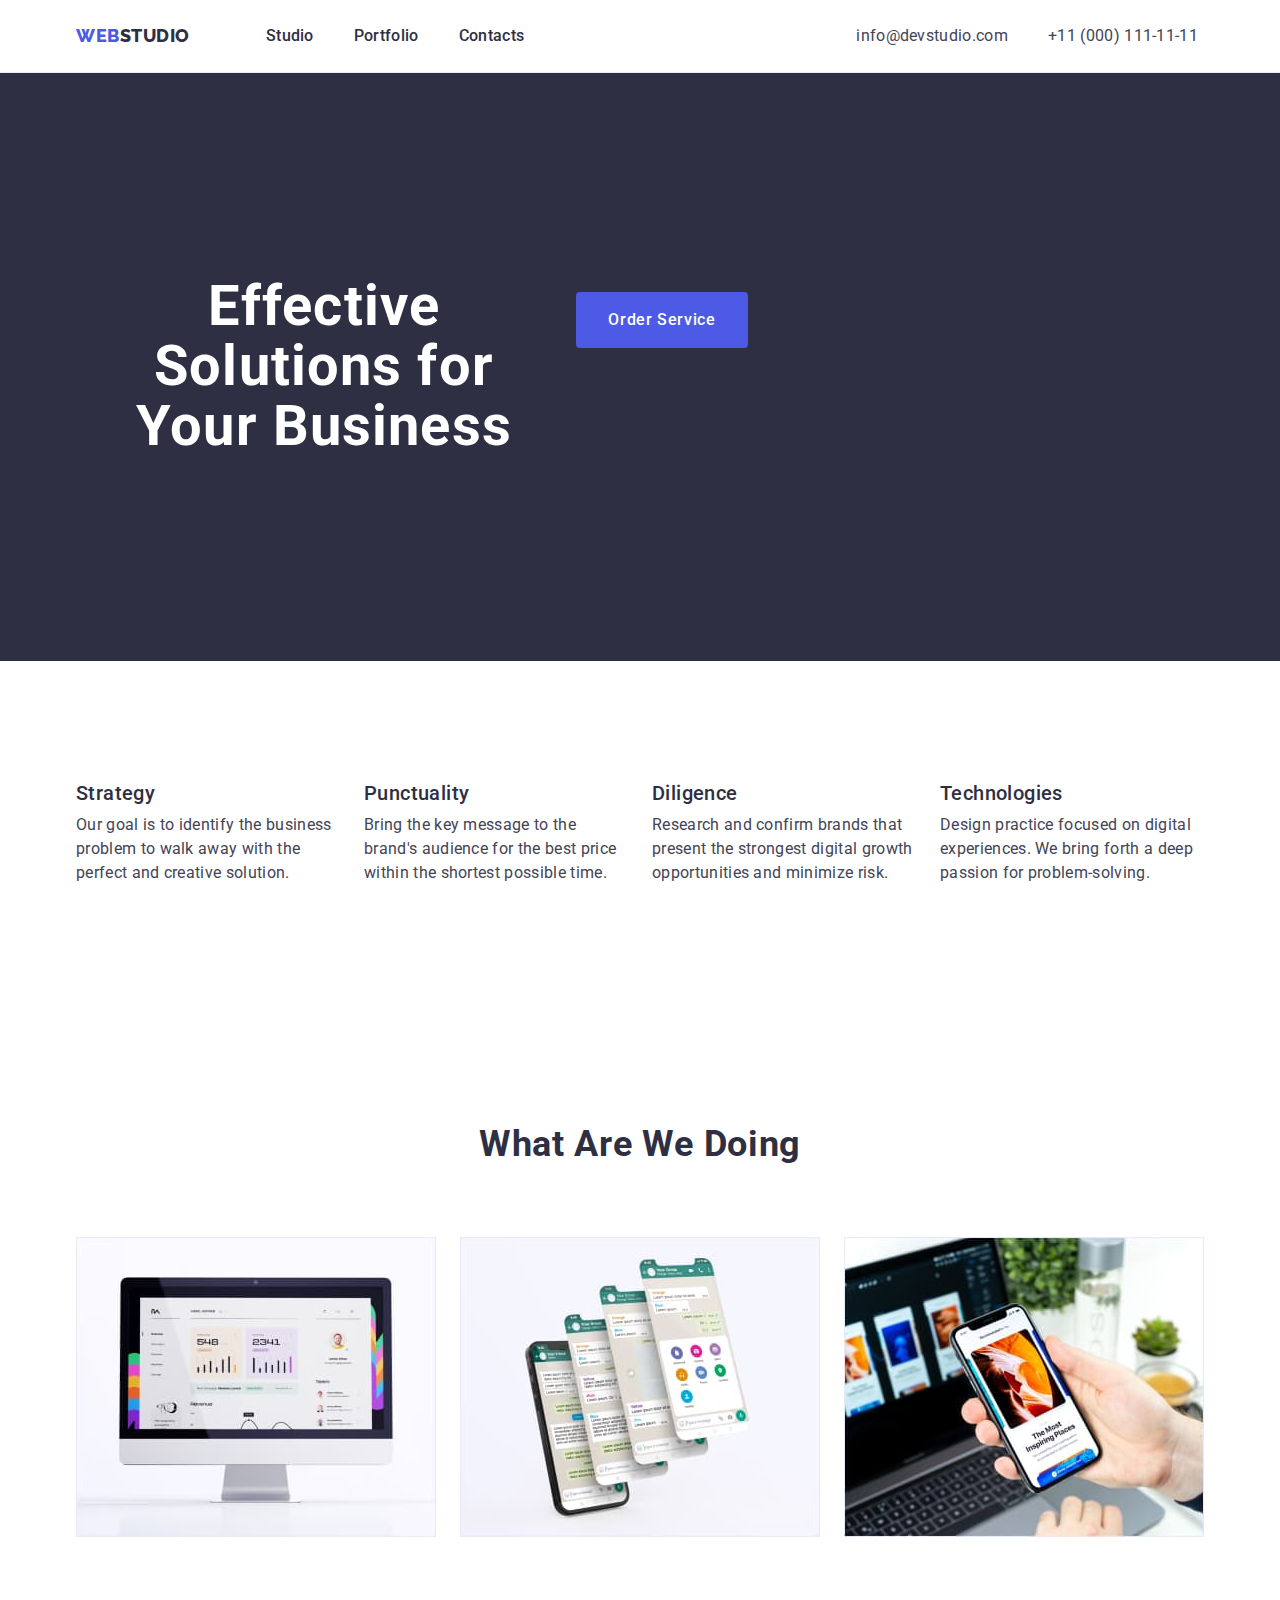
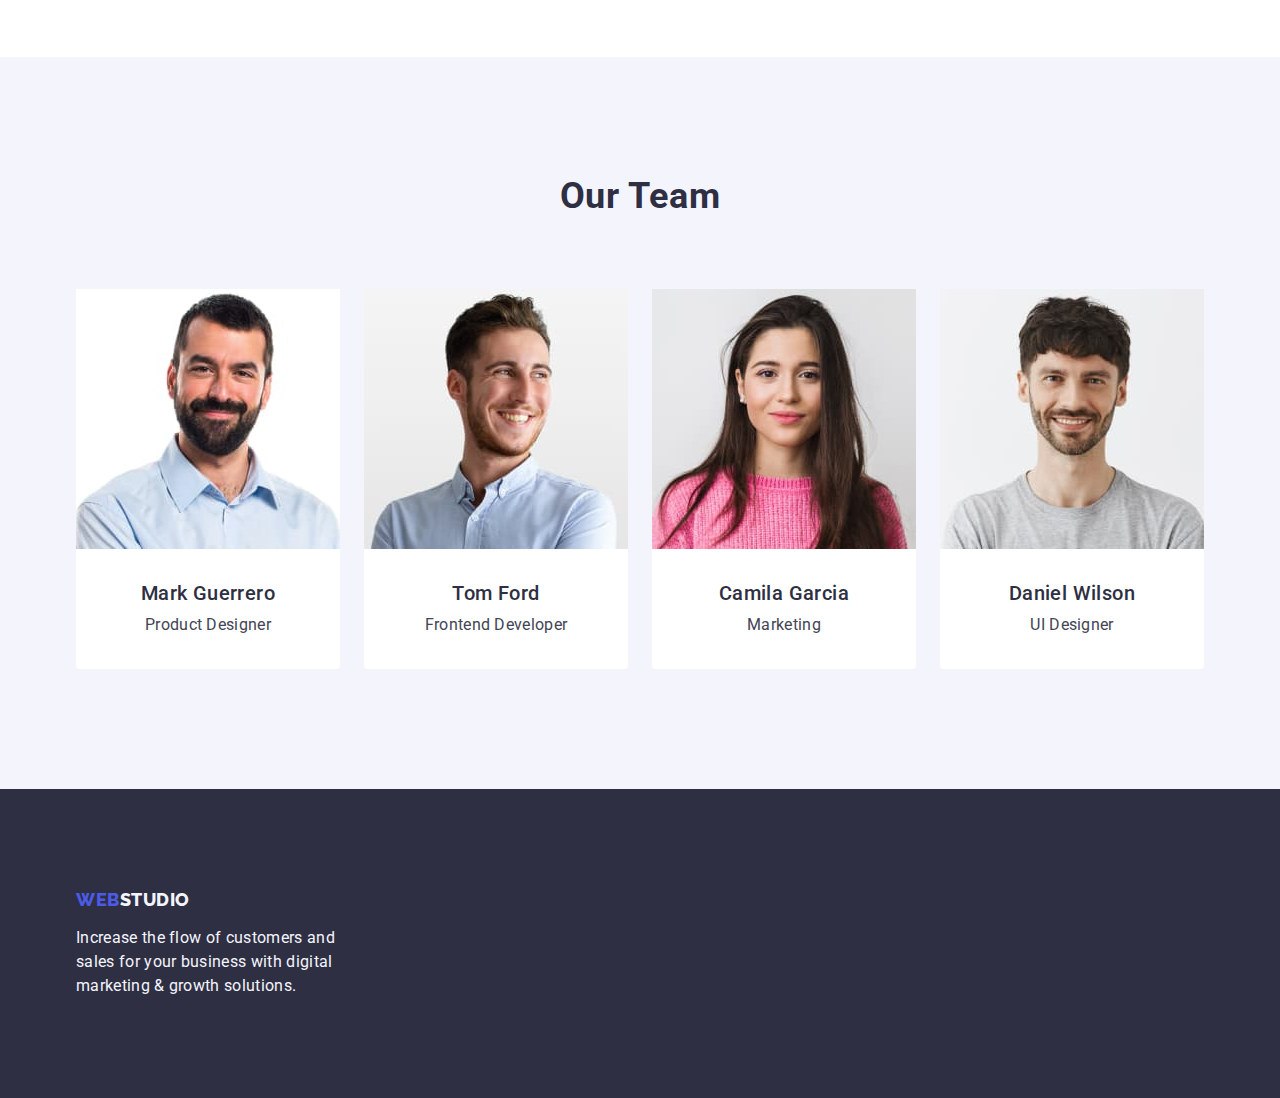
==== index.html @ 830afe99 "new repo" ====
<!DOCTYPE html>
<html lang="en">
<head>
    <meta charset="UTF-8">
    <meta name="viewport" content="width=device-width, initial-scale=1.0">
    <title>Document</title>
    <link rel="stylesheet" href="https://cdnjs.cloudflare.com/ajax/libs/modern-normalize/1.0.0/modern-normalize.min.css">
    <link rel="preconnect" href="https://fonts.googleapis.com">
    <link rel="preconnect" href="https://fonts.gstatic.com" crossorigin>
    <link href="https://fonts.googleapis.com/css2?family=Raleway:wght@800&family=Roboto:wght@400;500;700;900&display=swap"
        rel="stylesheet">
    <link rel="stylesheet" href="./css/styles.css"/>
</head>
<body class="body">
    <header class="header-one">
        <div class="head-container container">
            <nav class="nav">
                <a class="logo" href="./index.html">Web<span class="link">Studio</span></a>
                <ul class="address-list">
                    <li><a class="navigation link" href="./index.html">Studio</a></li>
                    <li><a class="navigation link" href="./portfolio.html">Portfolio</a></li>
                    <li><a class="navigation link" href="">Contacts</a></li>
                </ul>
            </nav>
            <address class="address">
                <ul class="address-list">
                    <li><a class="address-link link" href="mailto:info@devstudio.com">info@devstudio.com</a></li>
                    <li><a class="address-link link" href="tel:+110001111111">+11 (000) 111-11-11</a></li>
                </ul>
            </address>
        </div>
    </header>
    <main>
        <section class="section title-section">
            <div class="container container-title">
                <h1 class="title">Effective Solutions for Your Business</h1>
                <button type="button" class="btn">Order Service</button>
            </div>
        </section>
        <section class="section">
            <div class="container">
                <h2 class="sec-header visually-hidden">Our Values</h2>
                <ul class="list">
                    <li class="values-list">
                        <h3 class="header-third">Strategy</h3>
                        <p class="desc-header-third">Our goal is to identify the business problem to walk away with the perfect and creative solution.</p>
                    </li>
                    <li class="values-list">
                        <h3 class="header-third">Punctuality</h3>
                        <p class="desc-header-third">Bring the key message to the brand's audience for the best price within the shortest possible time.</p>
                    </li>
                    <li class="values-list">
                        <h3 class="header-third">Diligence</h3>
                        <p class="desc-header-third">Research and confirm brands that present the strongest digital growth opportunities and minimize risk.</p>
                    </li>
                    <li class="values-list">
                        <h3 class="header-third">Technologies</h3>
                        <p class="desc-header-third">Design practice focused on digital experiences. We bring forth a deep passion for problem-solving.</p>
                    </li>
                </ul>
            </div>
        </section>
        <section class="section">
            <div class="container">
                <h2 class="sec-header">What Are We Doing</h2>
                <ul class="list">
                    <li class="img-elem"><img class="img" src="./images/img1.jpg" width="360" height="300" alt="Computer"/></li>
                    <li class="img-elem"><img class="img" src="./images/img2.jpg" width="360" height="300" alt="Messages"/></li>
                    <li class="img-elem"><img class="img" src="./images/img3.jpg" width="360" height="300" alt="Phone"/></li>
                </ul>
            </div>
        </section>
        <section class="team-section section">
            <div class="container">
                <h2 class="sec-header">Our Team</h2>
                <ul class="list">
                    <li class="team-list"><img class="img" src="./images/markGuerrero.jpg" width="264" height="260" alt="Man in a blue shirt with medium stubble" />
                    <div class="team-container">
                        <h3 class="header-third">Mark Guerrero</h3>
                        <p class="desc-header-third">Product Designer</p>
                    </div></li>
                    <li class="team-list"><img class="img" src="./images/tomFord.jpg" width="264" height="260" alt="Man in a lightblue shirt with short stubble"/>
                    <div class="team-container">
                        <h3 class="header-third">Tom Ford</h3>
                        <p class="desc-header-third">Frontend Developer</p>
                    </div></li>
                    <li class="team-list"><img class="img" src="./images/camilaGarcia.jpg" width="264" height="260" alt="Women in a pink sweater with long brown hair"/>
                    <div class="team-container">
                        <h3 class="header-third">Camila Garcia</h3>
                        <p class="desc-header-third">Marketing</p>
                    </div></li>
                    <li class="team-list"><img class="img" src="./images/danielWilson.jpg" width="264" height="260" alt="Man in a grey T-shirt with medium length brown hair"/>
                    <div class="team-container">
                        <h3 class="header-third">Daniel Wilson</h3>
                        <p class="desc-header-third">UI Designer</p>
                    </div></li>
                </ul>
            </div>
        </section>
    </main>
    <footer class="foo-section">
        <div class="container">
            <a class="logo foo-block" href="./index.html">Web<span class="link-foo">Studio</span></a>
            <p class="paragraph-foo">Increase the flow of customers and sales for your business with digital marketing & growth solutions.</p>
        </div>
    </footer>
</body>
</html>
---- css/styles.css ----
:root {
    --iris: #4D5AE5;
    --ocean: #404BBF;
    --navy-blue: #2E2F42;
    --green: #31D0AA;
    --slate: #434455;
    --light-slate: #8E8F99;
    --cornflower: #E7E9FC;
    --cloud: #F4F4FD;
    --navy-blue-modal: #2E2F42;
    --grey: #2E2F42;
    --white: #FFFFFF;
    --dairy: #FCFCFC;
}

* {
    margin: 0;
    padding: 0;
}

.body {
    font-family: "Roboto", sans-serif;
    font-weight: 400;
    font-size: 16px;
    line-height: 24px;
    letter-spacing: 0.02em;
    color:#434455;
    background-color: #FFFFFF;
}

.container {
    width:1158px;
    padding-inline: 15px;
    margin-inline: auto;
}

.head-container {
    display: flex;
    gap:332px;
}

.container-title{
    display: block;
    justify-content: center;
    flex-wrap: wrap;
}

.section {
    padding-block: 120px;
}

.navigation {
    text-decoration: none;
    font-weight: 500;
    letter-spacing: 0.02em;
    color: #434455;
    font-size: 16px;
    line-height: 1.5;
}

.filter-button {
    font-family: inherit;
    cursor: pointer;
    color: var(--iris);
    background-color: var(--cloud);
    font-weight: 500;
    font-size: 16px;
    line-height: 1.5;
    letter-spacing: 0.04em;
    padding: 12px 24px;
    border: 1px solid #e7e9fc;
    border-radius: 4px;
}

.filter-button:hover,
.filter-button:focus {
    background-color: var(--ocean);
    color: var(--white);
    border: 1px solid transparent;
}

.link {
    color: #2E2F42;
    text-decoration: none;
    padding: 24px 0;
    display:inline-block;
}

.address-link {
    color: #434455;
    text-decoration: none;
    letter-spacing: 0.32px;
    line-height: 1.5;
}

.address-link:hover,
.address-link:focus {
    color: var(--ocean);
}

.foo-section {
    background-color: var(--navy-blue);
    color: var(--cloud);
    padding: 100px 0;
}

.logo {
    text-decoration: none;
    color: #4D5AE5;
    font-family: "Raleway", sans-serif;
    text-transform: uppercase;
    font-size: 18px;
    font-weight: 800;
    line-height: 1.17;
    letter-spacing: 0.03em;
    margin-right: 76px;
    display:inline-block;
}

.link:hover,
.link:focus {
    color:#404BBF;
}

.link-foo {
    color: var(--cloud);
}

.address-list {
    list-style: none;
    display:flex;
    gap: 40px;
    justify-content:flex-end;
}

.list {
    list-style:none;
    display:flex;
    gap: 24px;
}

.title {
    font-weight: bold;
    font-size: 56px;
    letter-spacing: 0.02em;
    line-height: 1.07;
    color: white;
    text-align: center;
    max-width: 496px;
    display: inline-flex;
    padding: 16px 32px;
    align-items: flex-start;
    gap: 10px;
    justify-content: center;
}

.title-section {
    background-color: var(--navy-blue);
    padding: 188px 0;
    justify-content: center;
}

.header-third {
    font-weight: 500;
    font-size: 20px;
    line-height: 120%;
    letter-spacing: 0.4px;
    color:#2E2F42;
    margin-bottom: 8px;
}

.desc-header-third {
    color: var(--slate);
    letter-spacing: 0.02em;
}

.btn {
    font-family: inherit;
    color: var(--white);
    background-color: var(--iris);
    cursor: pointer;
    font-weight: 500;
    font-size: 16px;
    line-height: 1.5;
    letter-spacing: 0.04em;
    display: inline-flex;
    padding: 16px 32px;
    align-items: flex-start;
    gap: 10px;
    min-width:169px;
    height:56px;
    border:none;
    border-radius:4px;
    justify-content: center;
}

.btn:hover,
.btn:focus {
    color: var(--white);
    background-color: var(--ocean);
    cursor: pointer;
}

.sec-header {
    font-size: 36px;
    font-weight: 700;
    line-height: 111.111%;
    letter-spacing: 0.72px;
    text-transform: capitalize;
    text-align: center;
    letter-spacing: 0.02em;
    color: #2E2F42;
    margin-bottom: 72px;
    display: block;
}

.address {
    font-style: normal;
    display:flex;
    justify-content: space-between;
}

.team-section {
    background-color: #F4F4FD;
}

.team-list {
    background-color: #FFFFFF;
    width:calc((100%-72px)/4);
    border-radius:0px 0px 4px 4px;
}

.paragraph-foo {
    line-height: 1.5;
    letter-spacing: 0.02em;
    display:block;
    width: 264px;
}

.works-header {
    font-weight: 500;
    font-size: 20px;
    line-height: 1.2;
    letter-spacing: 0.02em;
    color: #2E2F42;
    margin-bottom: 8px;
}

.works-desc {
    font-size: 16px;
    line-height: 1.5;
    letter-spacing: 0.02em;
    color:#434455;
}

.img {
    display: block;
}

.nav {
    display:flex;
    align-items: center;
}

.header-one {
    border-bottom: 1px solid #e7e9fc;
    display: flex;
}

.visually-hidden:not(:focus):not(:active) {
    position: absolute;
    width: 1px;
    height: 1px;
    margin: -1px;
    border: 0;
    padding: 0;
    white-space: nowrap;
    clip-path: inset(100%);
    clip: rect(0 0 0 0);
    overflow: hidden;
}

.values-list {
    width: calc((100% - 72px) / 4);
}

.team-container {
    padding: 32px 0px;
    text-align: center;
}

.foo-block {
    margin-bottom: 16px;
    display:inline-block;

}

.portfolio-section {
    padding:96px 0 120px 0;
}

.button-list {
    display:flex;
    justify-content: center;
    gap: 24px;
    margin-bottom: 72px;
}
.portfolio-list {
    flex-wrap: wrap;
    column-gap: 24px;
    row-gap: 48px;
}
.portfolio-elements {
    width: calc((100% - 48px) / 3);
}

.desc-portfolio-element {
    padding: 32px 16px;
    border: 1px solid #e7e9fc;
    border-top: none;
}

.img-elem {
    width: calc((100% - 48px) / 3);
}
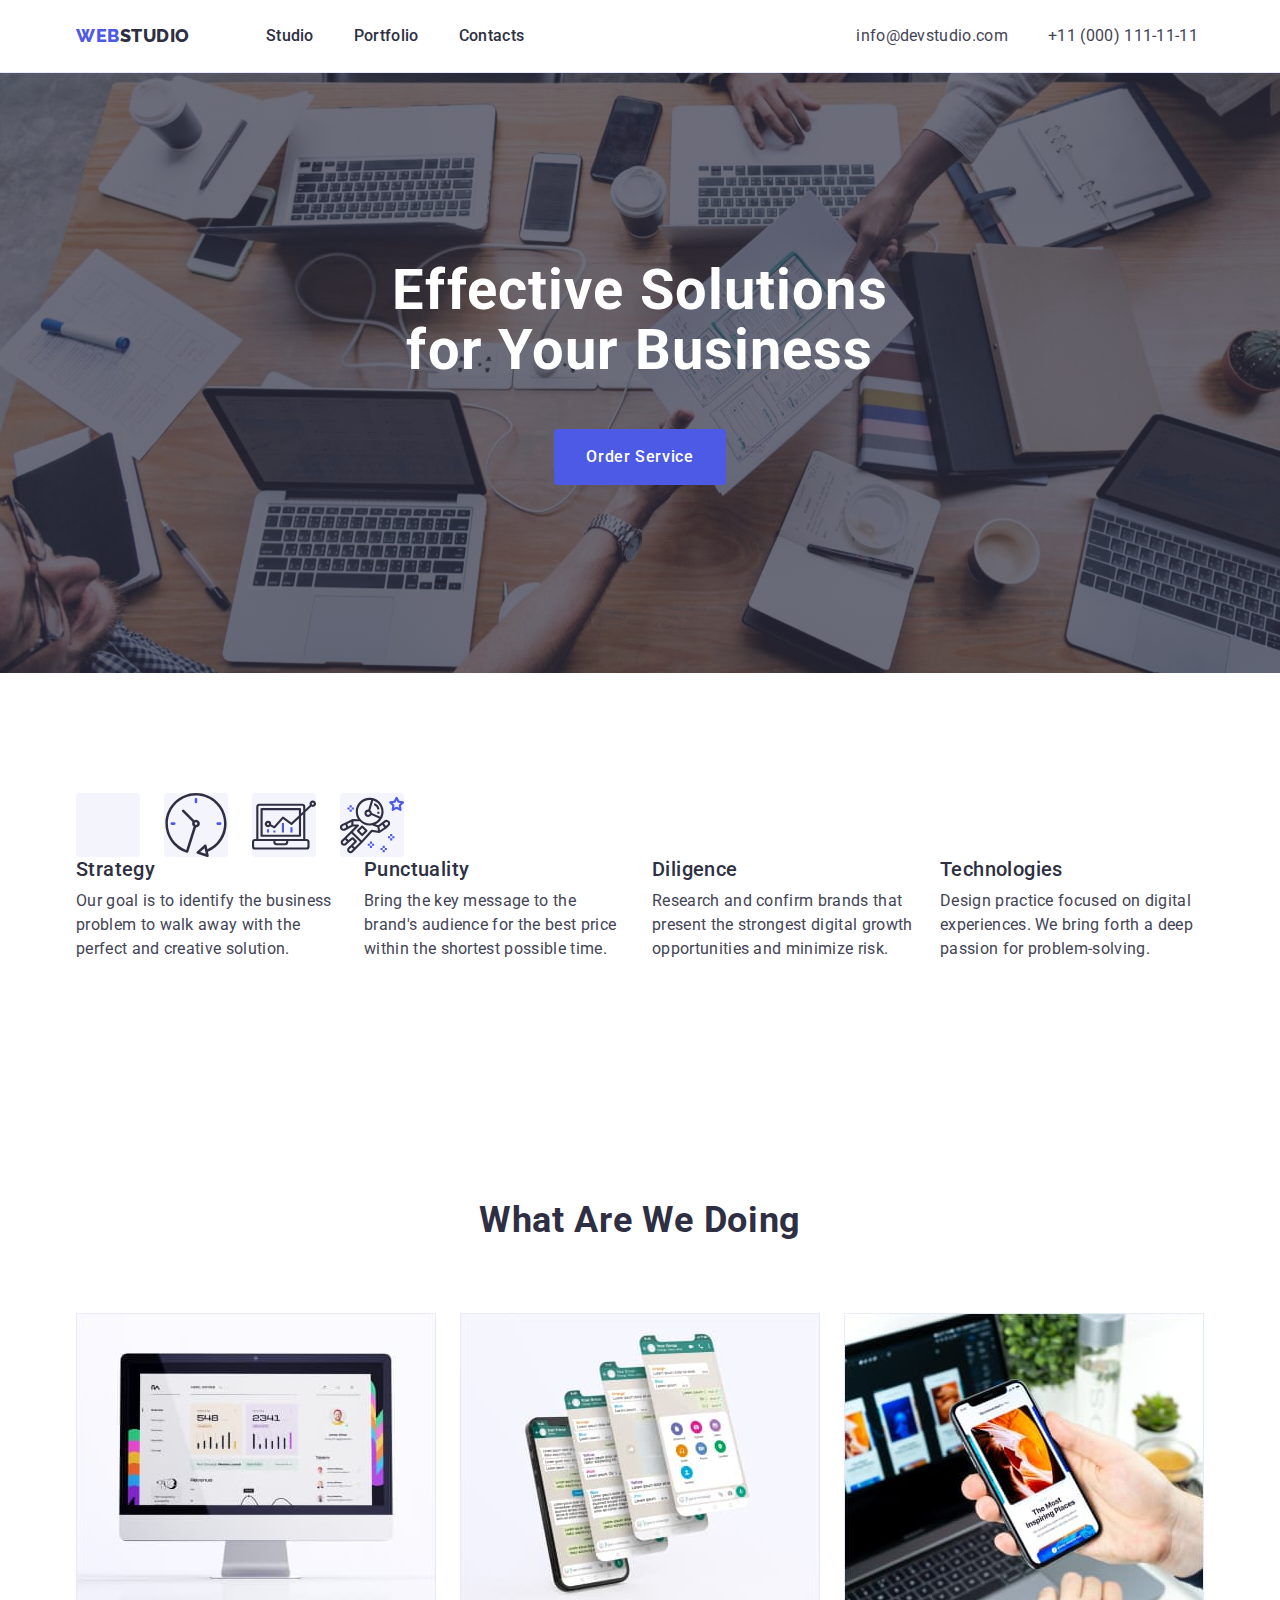
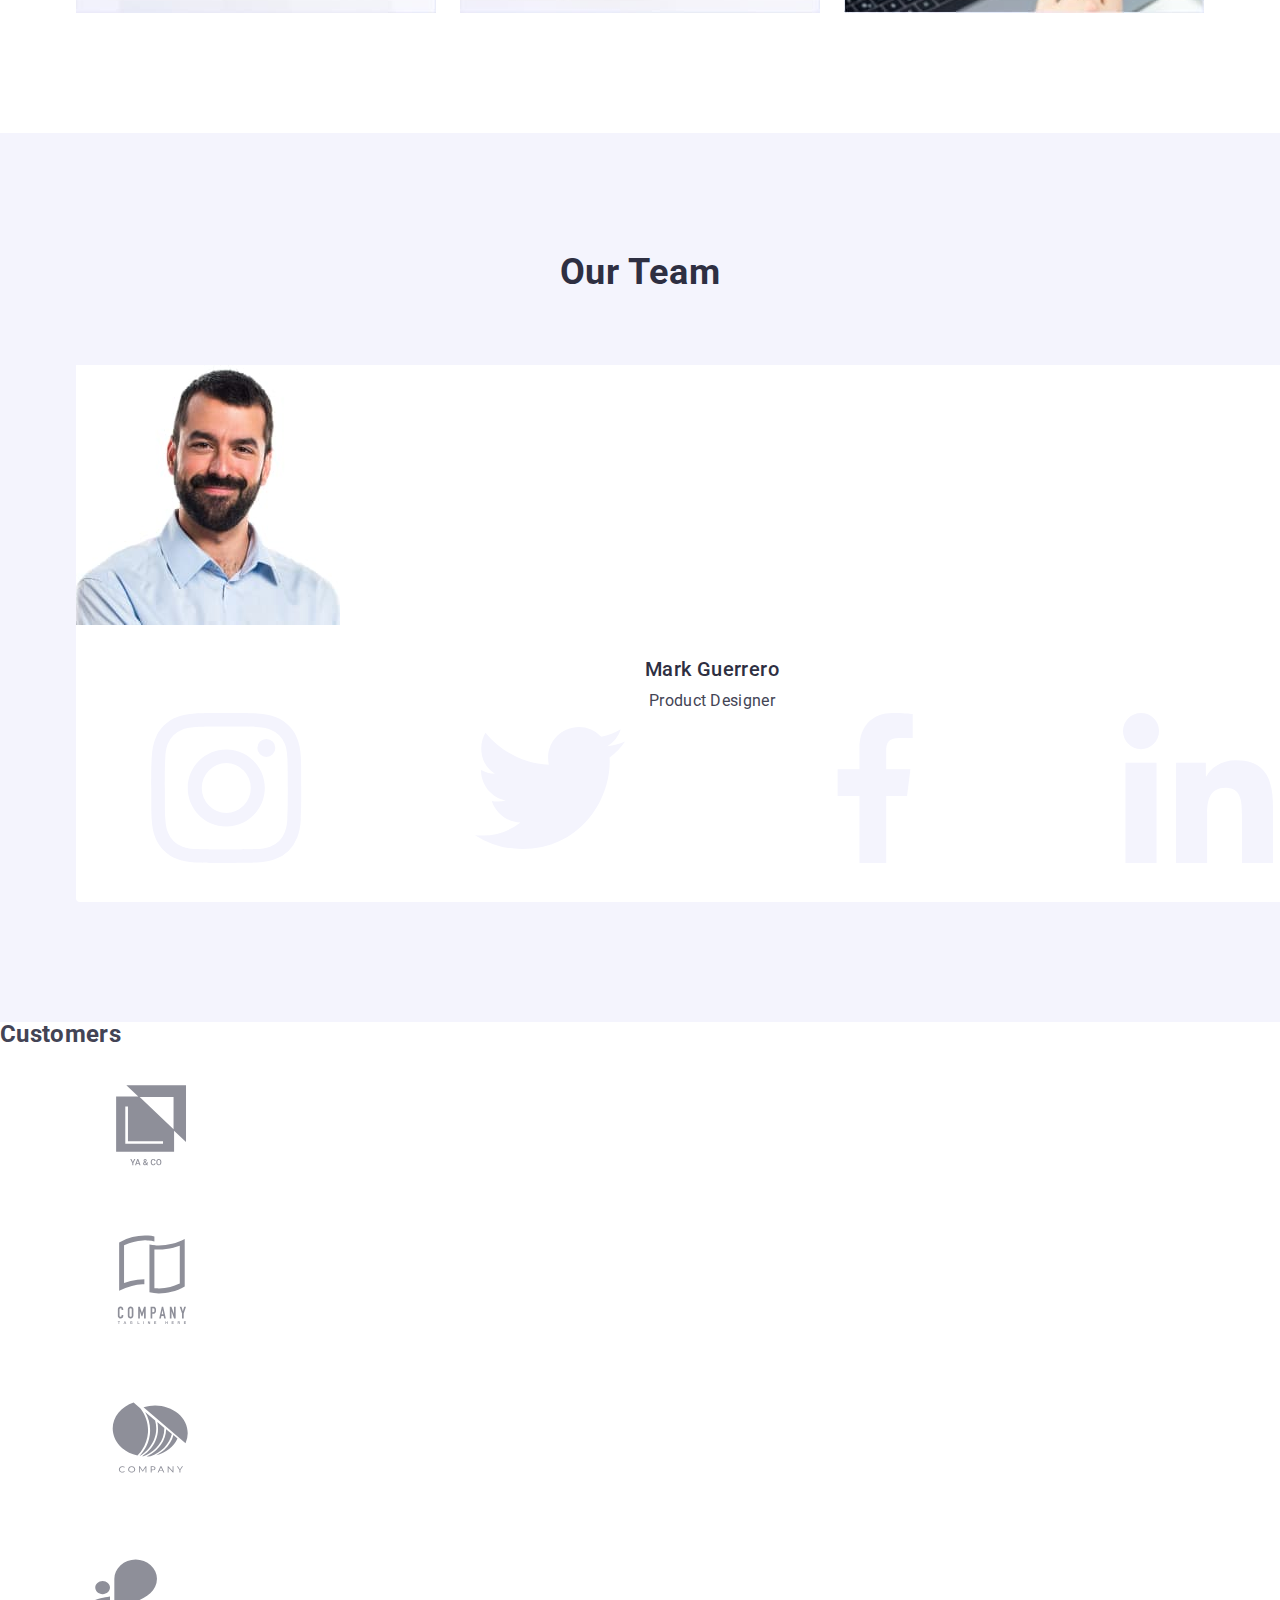
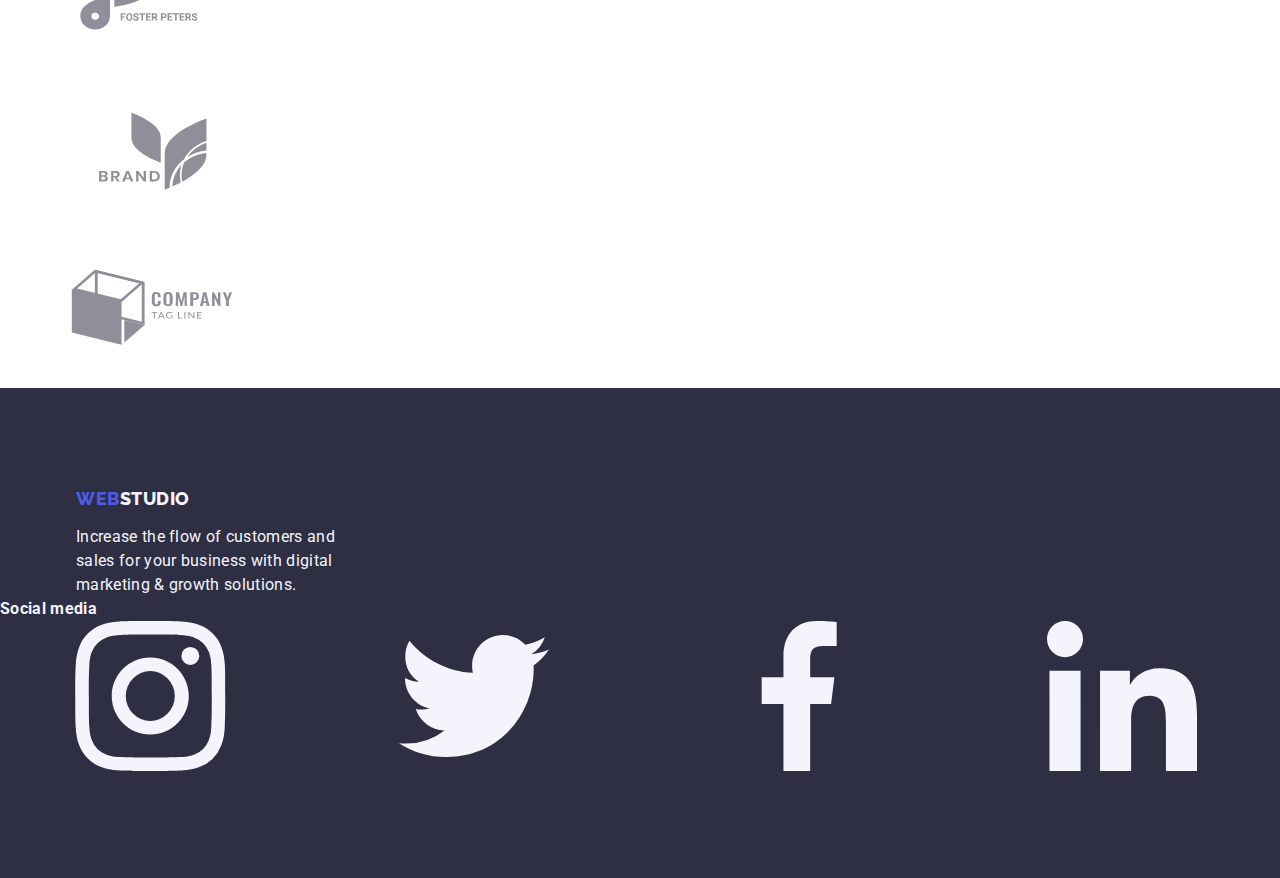
==== commit cba5eb90: "Update 20.10" ====
--- a/index.html
+++ b/index.html
@@ -41,6 +41,28 @@
             <div class="container">
                 <h2 class="sec-header visually-hidden">Our Values</h2>
                 <ul class="list">
+                    <li>
+                        <svg class="values-icon">
+                            <use href="./images/icons.svg#icon-antena-1"></use>
+                        </svg>
+                    </li>
+                    <li>
+                        <svg class="values-icon">
+                            <use href="./images/icons.svg#icon-clock-1"></use>
+                        </svg>
+                    </li>
+                    <li>
+                        <svg class="values-icon">
+                            <use href="./images/icons.svg#icon-diagram-1"></use>
+                        </svg>
+                    </li>
+                    <li>
+                        <svg class="values-icon">
+                            <use href="./images/icons.svg#icon-astronaut-1"></use>
+                        </svg>
+                    </li>
+                </ul>
+                <ul class="list">
                     <li class="values-list">
                         <h3 class="header-third">Strategy</h3>
                         <p class="desc-header-third">Our goal is to identify the business problem to walk away with the perfect and creative solution.</p>
@@ -78,24 +100,179 @@
                     <div class="team-container">
                         <h3 class="header-third">Mark Guerrero</h3>
                         <p class="desc-header-third">Product Designer</p>
+                        <ul class="list">
+                            <li class="social-item">
+                                <a class="team-links" href="#">
+                                    <svg>
+                                        <use href="./images/icons.svg#icon-instagram-2"></use>
+                                    </svg>
+                                </a>
+                            </li>
+                            <li class="social-item">
+                                <a class="team-links" href="#">
+                                    <svg>
+                                        <use href="./images/icons.svg#icon-twitter-1"></use>
+                                    </svg>
+                                </a>
+                            </li>
+                            <li class="social-item">
+                                <a class="team-links" href="#">
+                                    <svg>
+                                        <use href="./images/icons.svg#icon-facebook-1"></use>
+                                    </svg>
+                                </a>
+                            </li>
+                            <li class="social-item">
+                                <a class="team-links" href="#">
+                                    <svg>
+                                        <use href="./images/icons.svg#icon-linkedin-1"></use>
+                                    </svg>
+                                </a>
+                            </li>
+                        </ul>
                     </div></li>
                     <li class="team-list"><img class="img" src="./images/tomFord.jpg" width="264" height="260" alt="Man in a lightblue shirt with short stubble"/>
                     <div class="team-container">
                         <h3 class="header-third">Tom Ford</h3>
                         <p class="desc-header-third">Frontend Developer</p>
+                        <ul class="list">
+                            <li class="social-item">
+                                <a class="team-links" href="#">
+                                    <svg>
+                                        <use href="./images/icons.svg#icon-instagram-2"></use>
+                                    </svg>
+                                </a>
+                            </li>
+                            <li class="social-item">
+                                <a class="team-links" href="#">
+                                    <svg>
+                                        <use href="./images/icons.svg#icon-twitter-1"></use>
+                                    </svg>
+                                </a>
+                            </li>
+                            <li class="social-item">
+                                <a class="team-links" href="#">
+                                    <svg>
+                                        <use href="./images/icons.svg#icon-facebook-1"></use>
+                                    </svg>
+                                </a>
+                            </li>
+                            <li class="social-item">
+                                <a class="team-links" href="#">
+                                    <svg>
+                                        <use href="./images/icons.svg#icon-linkedin-1"></use>
+                                    </svg>
+                                </a>
+                            </li>
+                        </ul>
                     </div></li>
                     <li class="team-list"><img class="img" src="./images/camilaGarcia.jpg" width="264" height="260" alt="Women in a pink sweater with long brown hair"/>
                     <div class="team-container">
                         <h3 class="header-third">Camila Garcia</h3>
                         <p class="desc-header-third">Marketing</p>
+                            <ul class="list">
+                                <li class="social-item">
+                                    <a class="team-links" href="#">
+                                        <svg>
+                                            <use href="./images/icons.svg#icon-instagram-2"></use>
+                                        </svg>
+                                    </a>
+                                </li>
+                                <li class="social-item">
+                                    <a class="team-links" href="#">
+                                        <svg>
+                                            <use href="./images/icons.svg#icon-twitter-1"></use>
+                                        </svg>
+                                    </a>
+                                </li>
+                                <li class="social-item">
+                                    <a class="team-links" href="#">
+                                        <svg>
+                                            <use href="./images/icons.svg#icon-facebook-1"></use>
+                                        </svg>
+                                    </a>
+                                </li>
+                                <li class="social-item">
+                                    <a class="team-links" href="#">
+                                        <svg>
+                                            <use href="./images/icons.svg#icon-linkedin-1"></use>
+                                        </svg>
+                                    </a>
+                                </li>
+                            </ul>
                     </div></li>
                     <li class="team-list"><img class="img" src="./images/danielWilson.jpg" width="264" height="260" alt="Man in a grey T-shirt with medium length brown hair"/>
                     <div class="team-container">
                         <h3 class="header-third">Daniel Wilson</h3>
                         <p class="desc-header-third">UI Designer</p>
+                        <ul class="list">
+                            <li class="social-item">
+                                <a class="team-links" href="#">
+                                    <svg>
+                                        <use href="./images/icons.svg#icon-instagram-2"></use>
+                                    </svg>
+                                </a>
+                            </li>
+                            <li class="social-item">
+                                <a class="team-links" href="#">
+                                    <svg>
+                                        <use href="./images/icons.svg#icon-twitter-1"></use>
+                                    </svg>
+                                </a>
+                            </li>
+                            <li class="social-item">
+                                <a class="team-links" href="#">
+                                    <svg>
+                                        <use href="./images/icons.svg#icon-facebook-1"></use>
+                                    </svg>
+                                </a>
+                            </li>
+                            <li class="social-item">
+                                <a class="team-links" href="#">
+                                    <svg>
+                                        <use href="./images/icons.svg#icon-linkedin-1"></use>
+                                    </svg>
+                                </a>
+                            </li>
+                        </ul>
                     </div></li>
                 </ul>
             </div>
+        </section>
+        <section>
+            <h2>Customers</h2>
+            <ul>
+                <li>
+                    <svg>
+                        <use href="./images/icons.svg#icon-Client-1"></use>
+                    </svg>
+                </li>
+                <li>
+                    <svg>
+                        <use href="./images/icons.svg#icon-Client-2"></use>
+                    </svg>
+                </li>
+                <li>
+                    <svg>
+                        <use href="./images/icons.svg#icon-Client-3"></use>
+                    </svg>
+                </li>
+                <li>
+                    <svg>
+                        <use href="./images/icons.svg#icon-Client-4"></use>
+                    </svg>
+                </li>
+                <li>
+                    <svg>
+                        <use href="./images/icons.svg#icon-Client-5"></use>
+                    </svg>
+                </li>
+                <li>
+                    <svg>
+                        <use href="./images/icons.svg#icon-Client-6"></use>
+                    </svg>
+                </li>
+            </ul>
         </section>
     </main>
     <footer class="foo-section">
@@ -103,6 +280,37 @@
             <a class="logo foo-block" href="./index.html">Web<span class="link-foo">Studio</span></a>
             <p class="paragraph-foo">Increase the flow of customers and sales for your business with digital marketing & growth solutions.</p>
         </div>
+        <h4>Social media</h4>
+        <ul class="list">
+            <li class="social-item">
+                <a class="team-links" href="#">
+                    <svg>
+                        <use href="./images/icons.svg#icon-instagram-2"></use>
+                    </svg>
+                </a>
+            </li>
+            <li class="social-item">
+                <a class="team-links" href="#">
+                    <svg>
+                        <use href="./images/icons.svg#icon-twitter-1"></use>
+                    </svg>
+                </a>
+            </li>
+            <li class="social-item">
+                <a class="team-links" href="#">
+                    <svg>
+                        <use href="./images/icons.svg#icon-facebook-1"></use>
+                    </svg>
+                </a>
+            </li>
+            <li class="social-item">
+                <a class="team-links" href="#">
+                    <svg>
+                        <use href="./images/icons.svg#icon-linkedin-1"></use>
+                    </svg>
+                </a>
+            </li>
+        </ul>
     </footer>
 </body>
 </html>--- a/css/styles.css
+++ b/css/styles.css
@@ -9,6 +9,7 @@
     --cloud: #F4F4FD;
     --navy-blue-modal: #2E2F42;
     --grey: #2E2F42;
+    --grey-translucent: rgba(46, 47, 66, 0.7);
     --white: #FFFFFF;
     --dairy: #FCFCFC;
 }
@@ -40,9 +41,11 @@
 }
 
 .container-title{
-    display: block;
+    display: flex;
     justify-content: center;
-    flex-wrap: wrap;
+    flex-direction: column;
+    align-items: center;
+    gap:48px;
 }
 
 .section {
@@ -84,6 +87,10 @@
     text-decoration: none;
     padding: 24px 0;
     display:inline-block;
+}
+
+.link-port {
+    padding: 0 0 32px 0;
 }
 
 .address-link {
@@ -147,17 +154,15 @@
     color: white;
     text-align: center;
     max-width: 496px;
-    display: inline-flex;
-    padding: 16px 32px;
-    align-items: flex-start;
-    gap: 10px;
-    justify-content: center;
 }
 
 .title-section {
     background-color: var(--navy-blue);
     padding: 188px 0;
     justify-content: center;
+    background-image: linear-gradient(var(--grey-translucent)), url(../images/peopleOffice.jpg);
+    background-size: cover;
+    flex-shrink: 0;
 }
 
 .header-third {
@@ -183,7 +188,7 @@
     font-size: 16px;
     line-height: 1.5;
     letter-spacing: 0.04em;
-    display: inline-flex;
+    display: block;
     padding: 16px 32px;
     align-items: flex-start;
     gap: 10px;
@@ -322,4 +327,21 @@
 
 .img-elem {
     width: calc((100% - 48px) / 3);
+}
+
+.values-icon {
+    display:block;
+    width: 64px;
+    height: 64px;
+    border-radius: 4px;
+    background-color: var(--cloud);
+    box-sizing: content-box;
+}
+
+.social-item {
+
+}
+
+.team-links {
+    
 }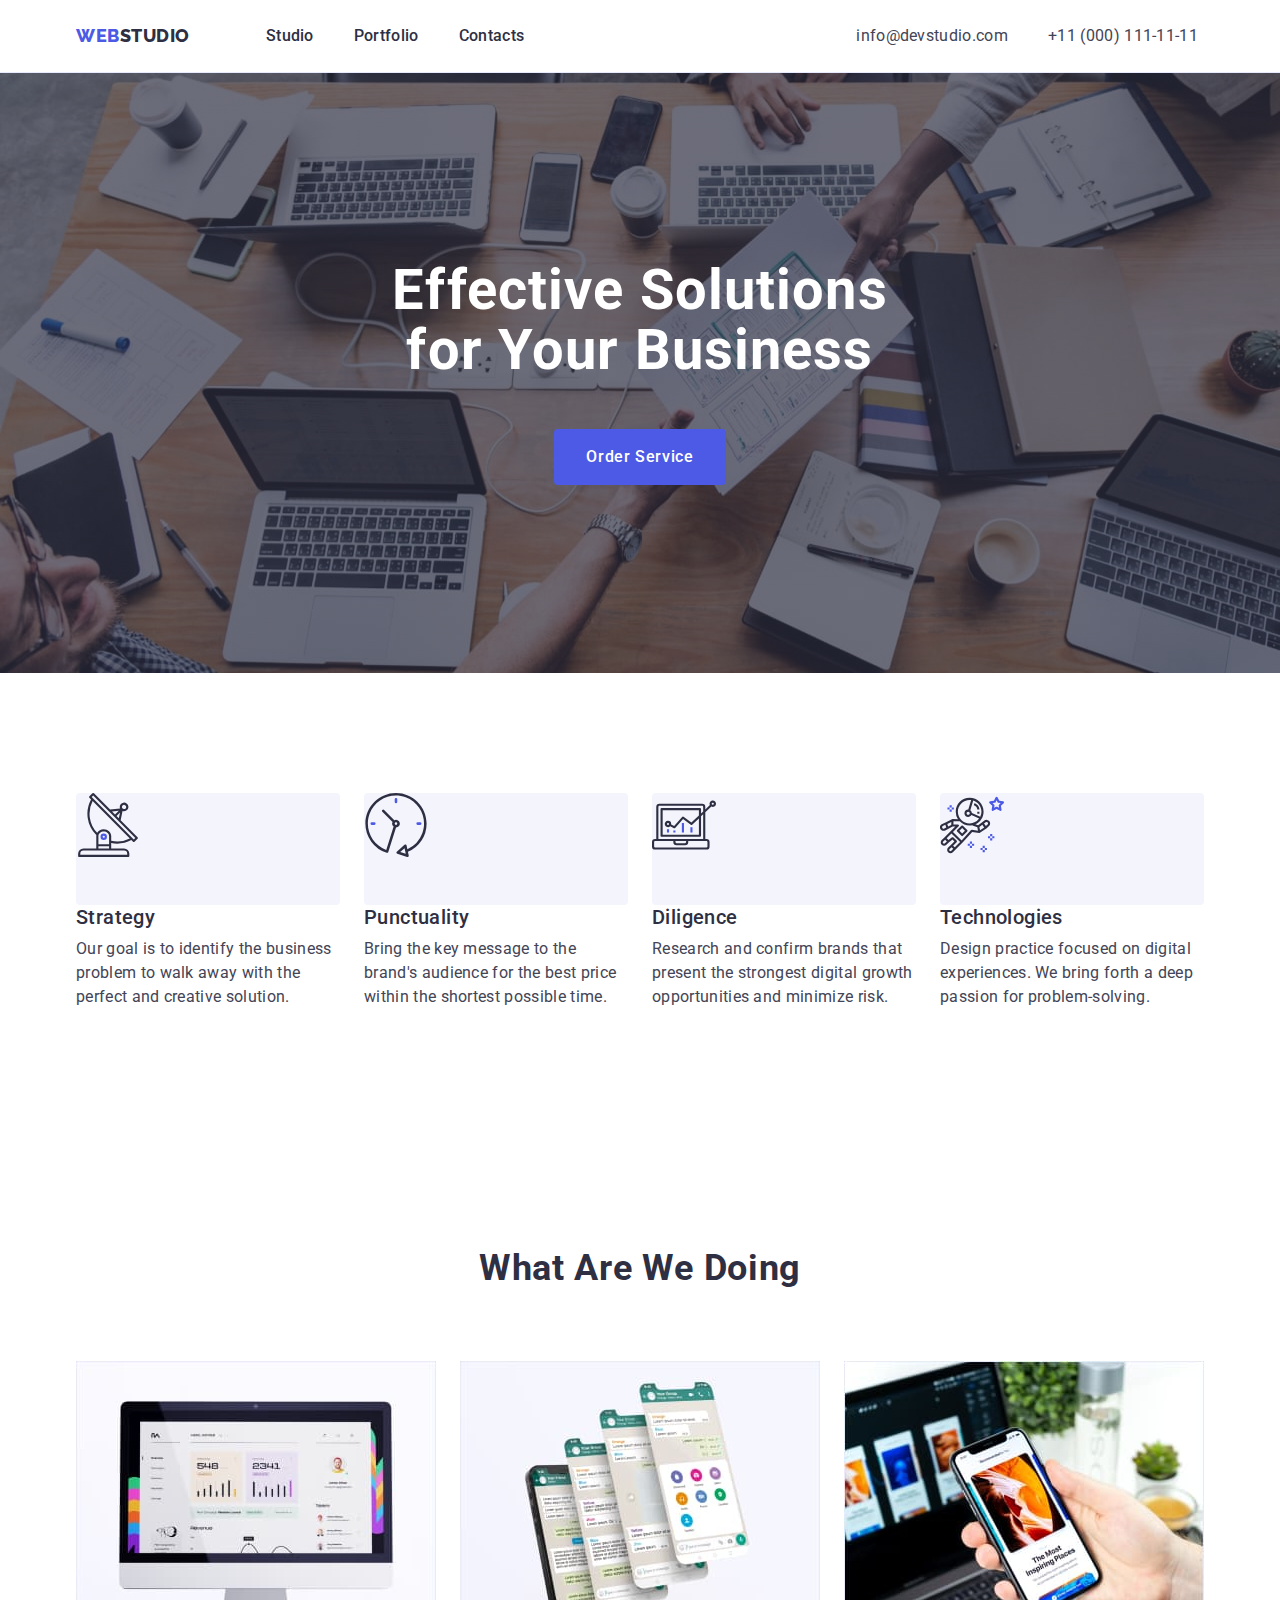
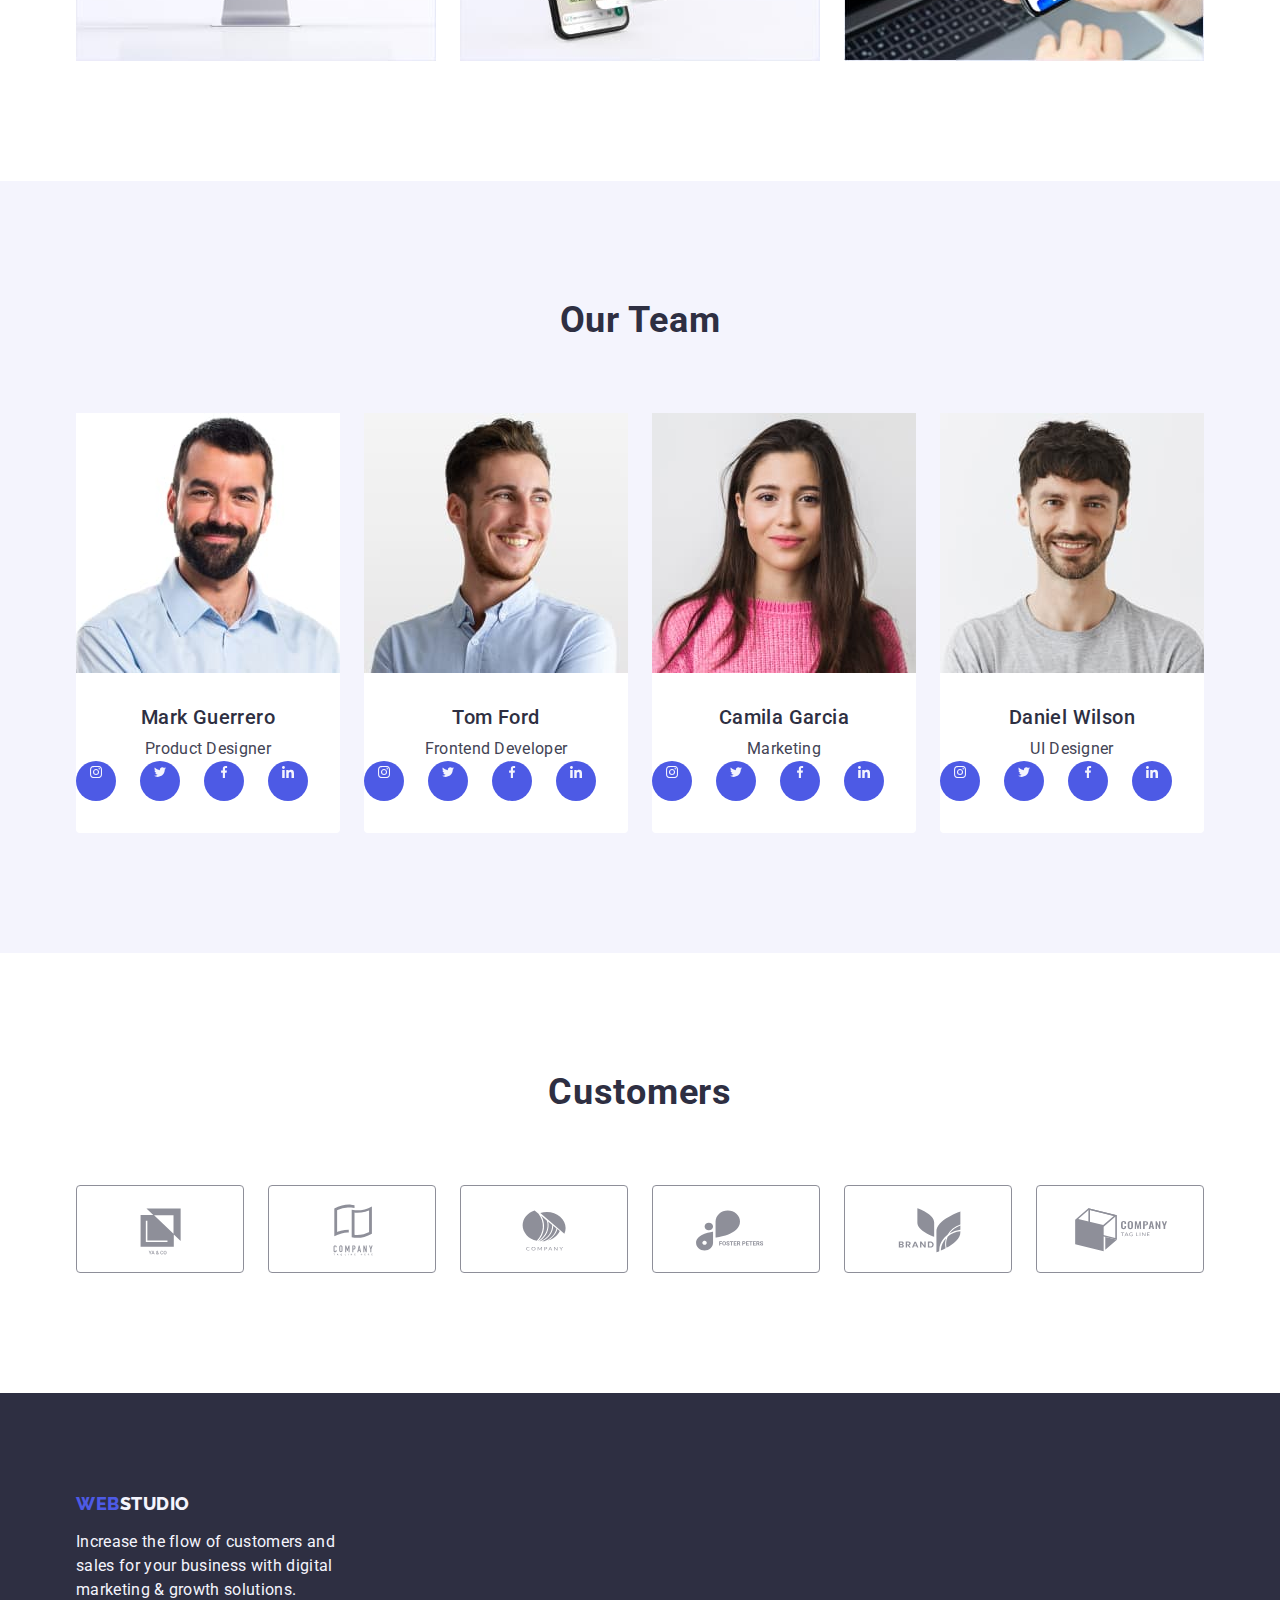
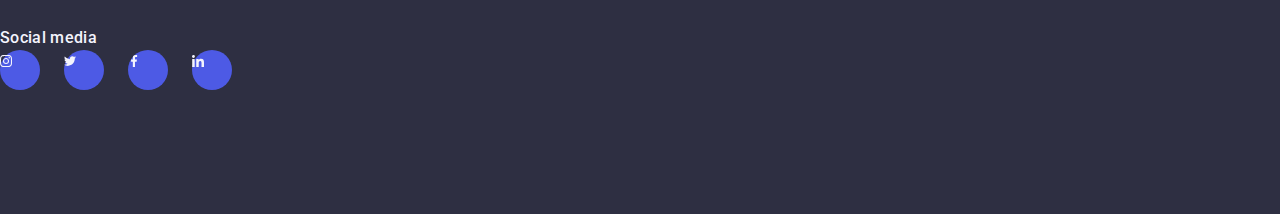
==== commit a735fd18: "Update 23.10" ====
--- a/index.html
+++ b/index.html
@@ -41,22 +41,22 @@
             <div class="container">
                 <h2 class="sec-header visually-hidden">Our Values</h2>
                 <ul class="list">
-                    <li>
+                    <li class="values-item">
                         <svg class="values-icon">
-                            <use href="./images/icons.svg#icon-antena-1"></use>
-                        </svg>
-                    </li>
-                    <li>
+                            <use href="./images/icons.svg#icon-antenna-1"></use>
+                        </svg>
+                    </li>
+                    <li class="values-item">
                         <svg class="values-icon">
                             <use href="./images/icons.svg#icon-clock-1"></use>
                         </svg>
                     </li>
-                    <li>
+                    <li class="values-item">
                         <svg class="values-icon">
                             <use href="./images/icons.svg#icon-diagram-1"></use>
                         </svg>
                     </li>
-                    <li>
+                    <li class="values-item">
                         <svg class="values-icon">
                             <use href="./images/icons.svg#icon-astronaut-1"></use>
                         </svg>
@@ -239,40 +239,42 @@
                 </ul>
             </div>
         </section>
-        <section>
-            <h2>Customers</h2>
-            <ul>
-                <li>
-                    <svg>
-                        <use href="./images/icons.svg#icon-Client-1"></use>
-                    </svg>
-                </li>
-                <li>
-                    <svg>
-                        <use href="./images/icons.svg#icon-Client-2"></use>
-                    </svg>
-                </li>
-                <li>
-                    <svg>
-                        <use href="./images/icons.svg#icon-Client-3"></use>
-                    </svg>
-                </li>
-                <li>
-                    <svg>
-                        <use href="./images/icons.svg#icon-Client-4"></use>
-                    </svg>
-                </li>
-                <li>
-                    <svg>
-                        <use href="./images/icons.svg#icon-Client-5"></use>
-                    </svg>
-                </li>
-                <li>
-                    <svg>
-                        <use href="./images/icons.svg#icon-Client-6"></use>
-                    </svg>
-                </li>
-            </ul>
+        <section class="section">
+            <div class="container">
+                <h2 class="sec-header">Customers</h2>
+                <ul class="list custom-list">
+                    <li>
+                        <svg>
+                            <use href="./images/icons.svg#icon-Client-1"></use>
+                        </svg>
+                    </li>
+                    <li>
+                        <svg>
+                            <use href="./images/icons.svg#icon-Client-2"></use>
+                        </svg>
+                    </li>
+                    <li>
+                        <svg>
+                            <use href="./images/icons.svg#icon-Client-3"></use>
+                        </svg>
+                    </li>
+                    <li>
+                        <svg>
+                            <use href="./images/icons.svg#icon-Client-4"></use>
+                        </svg>
+                    </li>
+                    <li>
+                        <svg>
+                            <use href="./images/icons.svg#icon-Client-5"></use>
+                        </svg>
+                    </li>
+                    <li>
+                        <svg>
+                            <use href="./images/icons.svg#icon-Client-6"></use>
+                        </svg>
+                    </li>
+                </ul>
+            </div>
         </section>
     </main>
     <footer class="foo-section">
@@ -280,37 +282,39 @@
             <a class="logo foo-block" href="./index.html">Web<span class="link-foo">Studio</span></a>
             <p class="paragraph-foo">Increase the flow of customers and sales for your business with digital marketing & growth solutions.</p>
         </div>
-        <h4>Social media</h4>
-        <ul class="list">
-            <li class="social-item">
-                <a class="team-links" href="#">
-                    <svg>
-                        <use href="./images/icons.svg#icon-instagram-2"></use>
-                    </svg>
-                </a>
-            </li>
-            <li class="social-item">
-                <a class="team-links" href="#">
-                    <svg>
-                        <use href="./images/icons.svg#icon-twitter-1"></use>
-                    </svg>
-                </a>
-            </li>
-            <li class="social-item">
-                <a class="team-links" href="#">
-                    <svg>
-                        <use href="./images/icons.svg#icon-facebook-1"></use>
-                    </svg>
-                </a>
-            </li>
-            <li class="social-item">
-                <a class="team-links" href="#">
-                    <svg>
-                        <use href="./images/icons.svg#icon-linkedin-1"></use>
-                    </svg>
-                </a>
-            </li>
-        </ul>
+        <div class="container foo-socials">
+            <h4>Social media</h4>
+            <ul class="list">
+                <li class="social-item">
+                    <a class="team-links" href="#">
+                        <svg>
+                            <use href="./images/icons.svg#icon-instagram-2"></use>
+                        </svg>
+                    </a>
+                </li>
+                <li class="social-item">
+                    <a class="team-links" href="#">
+                        <svg>
+                            <use href="./images/icons.svg#icon-twitter-1"></use>
+                        </svg>
+                    </a>
+                </li>
+                <li class="social-item">
+                    <a class="team-links" href="#">
+                        <svg>
+                            <use href="./images/icons.svg#icon-facebook-1"></use>
+                        </svg>
+                    </a>
+                </li>
+                <li class="social-item">
+                    <a class="team-links" href="#">
+                        <svg>
+                            <use href="./images/icons.svg#icon-linkedin-1"></use>
+                        </svg>
+                    </a>
+                </li>
+            </ul>
+        </div>
     </footer>
 </body>
 </html>--- a/css/styles.css
+++ b/css/styles.css
@@ -329,19 +329,76 @@
     width: calc((100% - 48px) / 3);
 }
 
+.values-item {
+    box-sizing: border-box;
+    display:inline;
+    width: 264px;
+    height: 112px;
+    align-items: center;
+    justify-content: center;
+    background-color: var(--cloud);
+    border-radius: 4px;
+    gap:24px;
+}
+
 .values-icon {
     display:block;
     width: 64px;
     height: 64px;
+
+}
+
+.social-item {
+    display:inline;
+}
+
+.team-links {
+    display:block;
+    width: 40px;
+    height: 40px;
+    align-items: center;
+    justify-content: center;
+    box-sizing: border-box;
+    color: var(--cloud);
+    background-color: var(--iris);
+    border-radius:50%;
+    gap: 24px;
+}
+
+.team-links > svg {
+    width: 12px;
+    height: 12px;
+    justify-content: center;
+    align-items: center;
+}
+
+.foo-socials {
+    display:inline;
+
+}
+
+.foo-socials > h4 {
+    display:block;
+    font-size: 16px;
+    letter-spacing: 0.32px;
+    font-weight: 500;
+}
+
+.foo-socials > ul > li {
+    display:inline-flex;
+    align-items: flex-start;
+    gap:16px;
+}
+
+.custom-list > li > svg {
+    display:block;
+    width: 168px;
+    height: 88px;
+    align-items: center;
+    justify-content: center;
+    box-sizing: border-box;
+    flex-shrink: 0;
     border-radius: 4px;
-    background-color: var(--cloud);
-    box-sizing: content-box;
-}
-
-.social-item {
-
-}
-
-.team-links {
-    
+    border: 1px solid #8E8F99;
+    gap:24px;
 }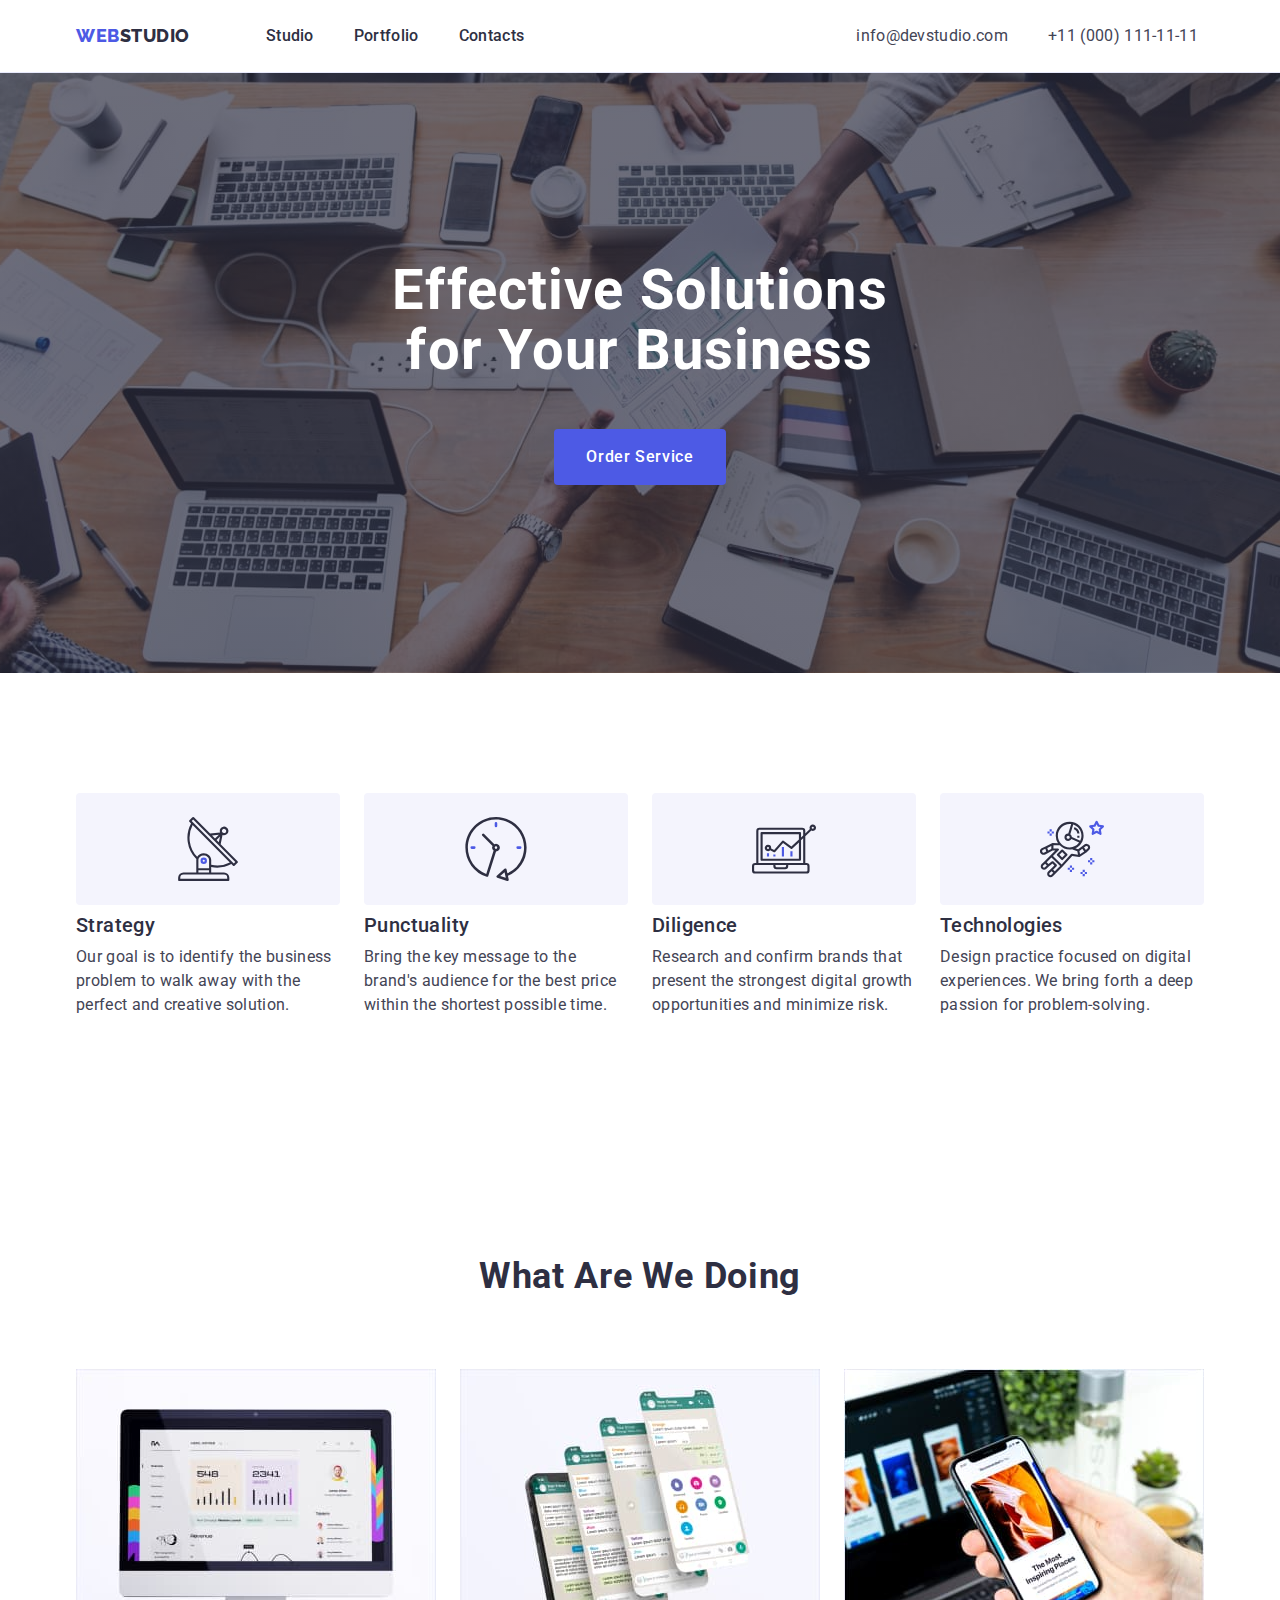
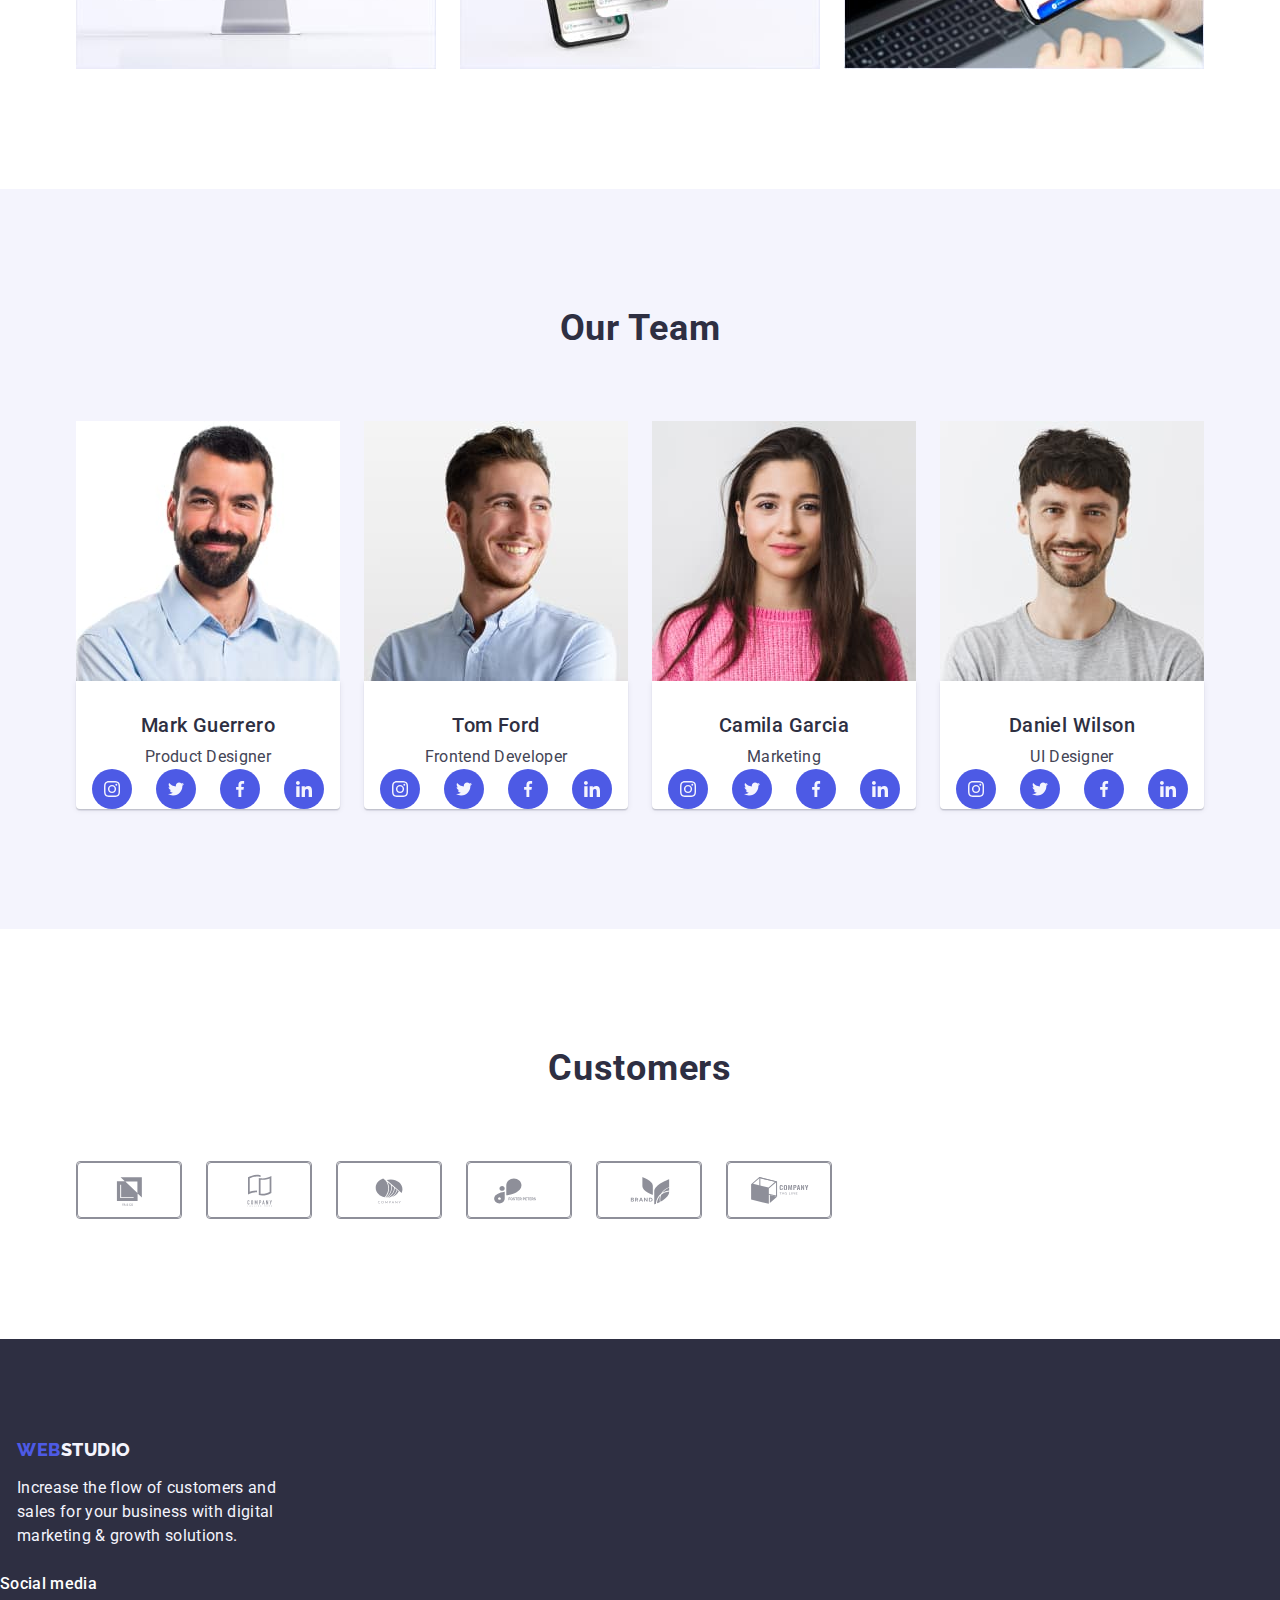
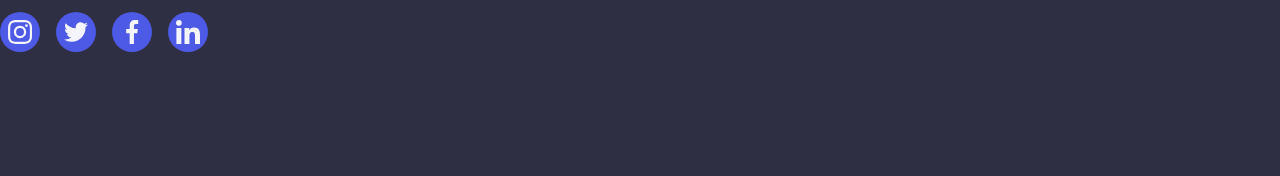
==== commit 23721e07: "Update 24.10" ====
--- a/index.html
+++ b/index.html
@@ -41,25 +41,33 @@
             <div class="container">
                 <h2 class="sec-header visually-hidden">Our Values</h2>
                 <ul class="list">
-                    <li class="values-item">
+                    <li>
+                        <div class="values-item">
                         <svg class="values-icon">
                             <use href="./images/icons.svg#icon-antenna-1"></use>
                         </svg>
-                    </li>
-                    <li class="values-item">
+                        </div>
+                    </li>
+                    <li>
+                        <div class="values-item">
                         <svg class="values-icon">
                             <use href="./images/icons.svg#icon-clock-1"></use>
                         </svg>
-                    </li>
-                    <li class="values-item">
+                        </div>
+                    </li>
+                    <li>
+                        <div class="values-item">
                         <svg class="values-icon">
                             <use href="./images/icons.svg#icon-diagram-1"></use>
                         </svg>
-                    </li>
-                    <li class="values-item">
+                        </div>
+                    </li>
+                    <li>
+                        <div class="values-item">
                         <svg class="values-icon">
                             <use href="./images/icons.svg#icon-astronaut-1"></use>
                         </svg>
+                        </div>
                     </li>
                 </ul>
                 <ul class="list">
@@ -100,31 +108,31 @@
                     <div class="team-container">
                         <h3 class="header-third">Mark Guerrero</h3>
                         <p class="desc-header-third">Product Designer</p>
-                        <ul class="list">
-                            <li class="social-item">
-                                <a class="team-links" href="#">
-                                    <svg>
+                        <ul class="list team-social-list">
+                            <li class="social-item">
+                                <a class="team-links" href="#">
+                                    <svg class="social-links">
                                         <use href="./images/icons.svg#icon-instagram-2"></use>
                                     </svg>
                                 </a>
                             </li>
                             <li class="social-item">
                                 <a class="team-links" href="#">
-                                    <svg>
+                                    <svg class="social-links">
                                         <use href="./images/icons.svg#icon-twitter-1"></use>
                                     </svg>
                                 </a>
                             </li>
                             <li class="social-item">
                                 <a class="team-links" href="#">
-                                    <svg>
+                                    <svg class="social-links">
                                         <use href="./images/icons.svg#icon-facebook-1"></use>
                                     </svg>
                                 </a>
                             </li>
                             <li class="social-item">
                                 <a class="team-links" href="#">
-                                    <svg>
+                                    <svg class="social-links">
                                         <use href="./images/icons.svg#icon-linkedin-1"></use>
                                     </svg>
                                 </a>
@@ -138,28 +146,28 @@
                         <ul class="list">
                             <li class="social-item">
                                 <a class="team-links" href="#">
-                                    <svg>
+                                    <svg class="social-links">
                                         <use href="./images/icons.svg#icon-instagram-2"></use>
                                     </svg>
                                 </a>
                             </li>
                             <li class="social-item">
                                 <a class="team-links" href="#">
-                                    <svg>
+                                    <svg class="social-links">
                                         <use href="./images/icons.svg#icon-twitter-1"></use>
                                     </svg>
                                 </a>
                             </li>
                             <li class="social-item">
                                 <a class="team-links" href="#">
-                                    <svg>
+                                    <svg class="social-links">
                                         <use href="./images/icons.svg#icon-facebook-1"></use>
                                     </svg>
                                 </a>
                             </li>
                             <li class="social-item">
                                 <a class="team-links" href="#">
-                                    <svg>
+                                    <svg class="social-links">
                                         <use href="./images/icons.svg#icon-linkedin-1"></use>
                                     </svg>
                                 </a>
@@ -173,28 +181,28 @@
                             <ul class="list">
                                 <li class="social-item">
                                     <a class="team-links" href="#">
-                                        <svg>
+                                        <svg class="social-links">
                                             <use href="./images/icons.svg#icon-instagram-2"></use>
                                         </svg>
                                     </a>
                                 </li>
                                 <li class="social-item">
                                     <a class="team-links" href="#">
-                                        <svg>
+                                        <svg class="social-links">
                                             <use href="./images/icons.svg#icon-twitter-1"></use>
                                         </svg>
                                     </a>
                                 </li>
                                 <li class="social-item">
                                     <a class="team-links" href="#">
-                                        <svg>
+                                        <svg class="social-links">
                                             <use href="./images/icons.svg#icon-facebook-1"></use>
                                         </svg>
                                     </a>
                                 </li>
                                 <li class="social-item">
                                     <a class="team-links" href="#">
-                                        <svg>
+                                        <svg class="social-links">
                                             <use href="./images/icons.svg#icon-linkedin-1"></use>
                                         </svg>
                                     </a>
@@ -208,28 +216,28 @@
                         <ul class="list">
                             <li class="social-item">
                                 <a class="team-links" href="#">
-                                    <svg>
+                                    <svg class="social-links">
                                         <use href="./images/icons.svg#icon-instagram-2"></use>
                                     </svg>
                                 </a>
                             </li>
                             <li class="social-item">
                                 <a class="team-links" href="#">
-                                    <svg>
+                                    <svg class="social-links">
                                         <use href="./images/icons.svg#icon-twitter-1"></use>
                                     </svg>
                                 </a>
                             </li>
                             <li class="social-item">
                                 <a class="team-links" href="#">
-                                    <svg>
+                                    <svg class="social-links">
                                         <use href="./images/icons.svg#icon-facebook-1"></use>
                                     </svg>
                                 </a>
                             </li>
                             <li class="social-item">
                                 <a class="team-links" href="#">
-                                    <svg>
+                                    <svg class="social-links">
                                         <use href="./images/icons.svg#icon-linkedin-1"></use>
                                     </svg>
                                 </a>
@@ -243,72 +251,84 @@
             <div class="container">
                 <h2 class="sec-header">Customers</h2>
                 <ul class="list custom-list">
-                    <li>
-                        <svg>
+                    <li class="">
+                        <a class="custom-link" href="#">
+                        <svg class="custom-item">
                             <use href="./images/icons.svg#icon-Client-1"></use>
                         </svg>
-                    </li>
-                    <li>
-                        <svg>
+                        </a>
+                    </li>
+                    <li class="">
+                        <a class="custom-link" href="#">
+                        <svg class="custom-item">
                             <use href="./images/icons.svg#icon-Client-2"></use>
                         </svg>
-                    </li>
-                    <li>
-                        <svg>
+                        </a>
+                    </li>
+                    <li class="">
+                        <a class="custom-link" href="#">
+                        <svg class="custom-item">
                             <use href="./images/icons.svg#icon-Client-3"></use>
                         </svg>
-                    </li>
-                    <li>
-                        <svg>
+                        </a>
+                    </li>
+                    <li class="">
+                        <a class="custom-link" href="#">
+                        <svg class="custom-item">
                             <use href="./images/icons.svg#icon-Client-4"></use>
                         </svg>
-                    </li>
-                    <li>
-                        <svg>
+                        </a>
+                    </li>
+                    <li class="">
+                        <a class="custom-link" href="#">
+                        <svg class="custom-item">
                             <use href="./images/icons.svg#icon-Client-5"></use>
                         </svg>
-                    </li>
-                    <li>
-                        <svg>
+                        </a>
+                    </li>
+                    <li class="">
+                        <a class="custom-link" href="#">
+                        <svg class="custom-item">
                             <use href="./images/icons.svg#icon-Client-6"></use>
                         </svg>
+                        </a>
                     </li>
                 </ul>
             </div>
         </section>
     </main>
     <footer class="foo-section">
-        <div class="container">
+        <div class="container foo-container">
             <a class="logo foo-block" href="./index.html">Web<span class="link-foo">Studio</span></a>
             <p class="paragraph-foo">Increase the flow of customers and sales for your business with digital marketing & growth solutions.</p>
         </div>
         <div class="container foo-socials">
-            <h4>Social media</h4>
-            <ul class="list">
+            <p class="social-media">Social media</p>
+            <ul class="list foo-social-list">
                 <li class="social-item">
                     <a class="team-links" href="#">
-                        <svg>
+                        <svg class="foo-icon" width="24" height="24">
                             <use href="./images/icons.svg#icon-instagram-2"></use>
                         </svg>
                     </a>
                 </li>
                 <li class="social-item">
                     <a class="team-links" href="#">
-                        <svg>
+                        <svg class="foo-icon" width="24" height="24">
                             <use href="./images/icons.svg#icon-twitter-1"></use>
                         </svg>
                     </a>
                 </li>
                 <li class="social-item">
                     <a class="team-links" href="#">
-                        <svg>
+                        <svg class="foo-icon" width="24" height="24">
                             <use href="./images/icons.svg#icon-facebook-1"></use>
                         </svg>
                     </a>
                 </li>
                 <li class="social-item">
                     <a class="team-links" href="#">
-                        <svg>
+                        <svg class="foo-icon" width="24" height="24">
                             <use href="./images/icons.svg#icon-linkedin-1"></use>
                         </svg>
                     </a>
--- a/css/styles.css
+++ b/css/styles.css
@@ -80,6 +80,7 @@
     background-color: var(--ocean);
     color: var(--white);
     border: 1px solid transparent;
+    box-shadow: 0px 3px 1px 0px rgba(0, 0, 0, 0.1), 0px 2px 1px rgba(0, 0, 0, 0.08), 0px 2px 2px rgba(0, 0, 0, 0.12);
 }
 
 .link {
@@ -91,6 +92,12 @@
 
 .link-port {
     padding: 0 0 32px 0;
+    display:block;
+}
+
+.link-port:hover,
+.link-port:focus {
+    box-shadow: 0px 1px 6px rgba(46, 47, 66, 0.08), 0px 1px 1px rbga(46, 47, 66, 0.16), 0px 2px 1px rgba(46, 47, 66, 0.08);
 }
 
 .address-link {
@@ -160,9 +167,12 @@
     background-color: var(--navy-blue);
     padding: 188px 0;
     justify-content: center;
-    background-image: linear-gradient(var(--grey-translucent)), url(../images/peopleOffice.jpg);
+    background-image: linear-gradient(rgba(46, 47, 66, 0.7), rgba(46, 47, 66, 0.7)), url(../images/peopleOffice.jpg);
     background-size: cover;
     flex-shrink: 0;
+    max-width: 1440px;
+    background-repeat: no-repeat;
+    background-position: center;
 }
 
 .header-third {
@@ -260,6 +270,7 @@
 
 .img {
     display: block;
+    gap:32px;
 }
 
 .nav {
@@ -270,6 +281,7 @@
 .header-one {
     border-bottom: 1px solid #e7e9fc;
     display: flex;
+    box-shadow: 0px 2px 1px rgba(46, 47, 66, 0.08), 0px 1px 1px rgba(46, 47, 66, 0.16), 0px 1px 6px rgba(46, 47, 66, 0.08);
 }
 
 .visually-hidden:not(:focus):not(:active) {
@@ -290,8 +302,17 @@
 }
 
 .team-container {
+    width: 100%;
     padding: 32px 0px;
     text-align: center;
+    border-radius: 0px 0px 4px 4px;
+    background-color: var(--white);
+    box-shadow: 0px 1px 6px rgba(46, 47, 66, 0.08), 0px 1px 1px rgba(46, 47, 66, 0.16), 0px 2px 1px rgba(46, 47, 66, 0.08);
+    display: inline-flex;
+    padding-bottom: 0px;
+    flex-direction: column;
+    justify-content: center;
+    align-items: center;
 }
 
 .foo-block {
@@ -317,6 +338,12 @@
 }
 .portfolio-elements {
     width: calc((100% - 48px) / 3);
+    background-color: var(--white);
+}
+
+.portfolio-elements:hover,
+.portfolio-elements:focus {
+    box-shadow: 0px 2px 1px 0px rgba(46, 47, 66, 0.08), 0px 1px 1px 0px rgba(46, 47, 66, 0.16), 0px 1px 6px 0px rgba(46, 47, 66, 0.08);
 }
 
 .desc-portfolio-element {
@@ -330,8 +357,7 @@
 }
 
 .values-item {
-    box-sizing: border-box;
-    display:inline;
+    display:flex;
     width: 264px;
     height: 112px;
     align-items: center;
@@ -339,10 +365,10 @@
     background-color: var(--cloud);
     border-radius: 4px;
     gap:24px;
+    margin-bottom: 8px;
 }
 
 .values-icon {
-    display:block;
     width: 64px;
     height: 64px;
 
@@ -350,26 +376,33 @@
 
 .social-item {
     display:inline;
+    height: 40px;
+    width: 40px;
 }
 
 .team-links {
-    display:block;
-    width: 40px;
-    height: 40px;
-    align-items: center;
-    justify-content: center;
-    box-sizing: border-box;
+    display:flex;
+    width: 100%;
+    height: 100%;
+    align-items: center;
+    justify-content: center;
     color: var(--cloud);
     background-color: var(--iris);
     border-radius:50%;
     gap: 24px;
 }
 
-.team-links > svg {
-    width: 12px;
-    height: 12px;
-    justify-content: center;
-    align-items: center;
+.team-links:hover,
+.team-links:focus {
+    background-color: #31d0aa;
+}
+
+.social-links {
+    width: 16px;
+    height: 16px;
+    justify-content: center;
+    align-items: center;
+    fill: #f4f4fd;
 }
 
 .foo-socials {
@@ -377,23 +410,10 @@
 
 }
 
-.foo-socials > h4 {
+.custom-item {
     display:block;
-    font-size: 16px;
-    letter-spacing: 0.32px;
-    font-weight: 500;
-}
-
-.foo-socials > ul > li {
-    display:inline-flex;
-    align-items: flex-start;
-    gap:16px;
-}
-
-.custom-list > li > svg {
-    display:block;
-    width: 168px;
-    height: 88px;
+    width: 104px;
+    height: 56px;
     align-items: center;
     justify-content: center;
     box-sizing: border-box;
@@ -401,4 +421,49 @@
     border-radius: 4px;
     border: 1px solid #8E8F99;
     gap:24px;
+    fill:currentColor;
+}
+
+.team-social-list {
+    justify-content: center;
+}
+
+.custom-link {
+    width: 100%;
+    height: 100%;
+    border: 1px solid #8e8f99;
+    border-radius: 4px;
+    display:flex;
+    align-items: center;
+    justify-content: center;
+    color: #8e8f99;
+}
+
+.custom-link:hover,
+.custom-link:focus {
+    border-color: #404bbf;
+    color: #404bbf;
+
+}
+
+.foo-container {
+    margin-right: 120px
+}
+
+.social-media {
+    font-weight: 500;
+    font-size:16px;
+    line-height: 1.5;
+    letter-spacing: 0.02em;
+    color: #ffffff;
+    margin-bottom:16px;
+}
+
+.foo-social-list {
+    display:flex;
+    gap:16px;
+}
+
+.foo-icon {
+    fill: #f4f4fd;
 }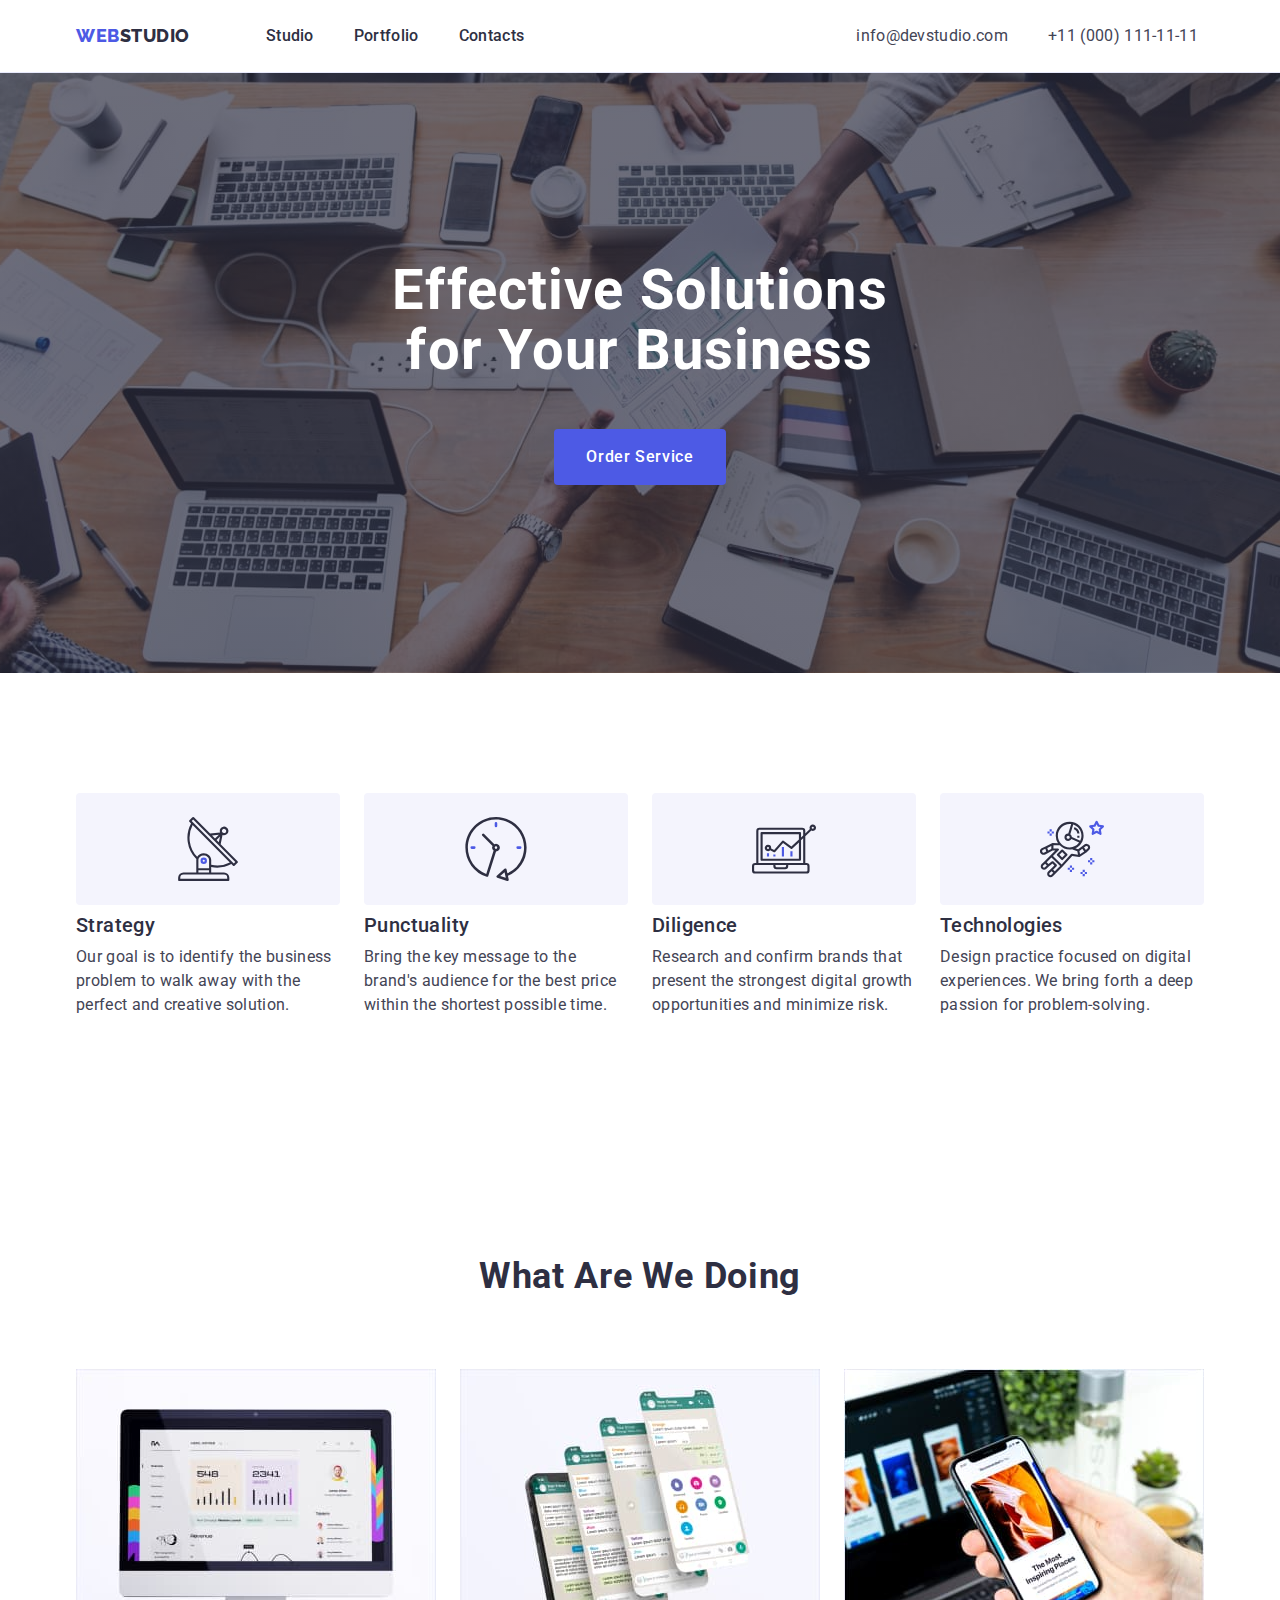
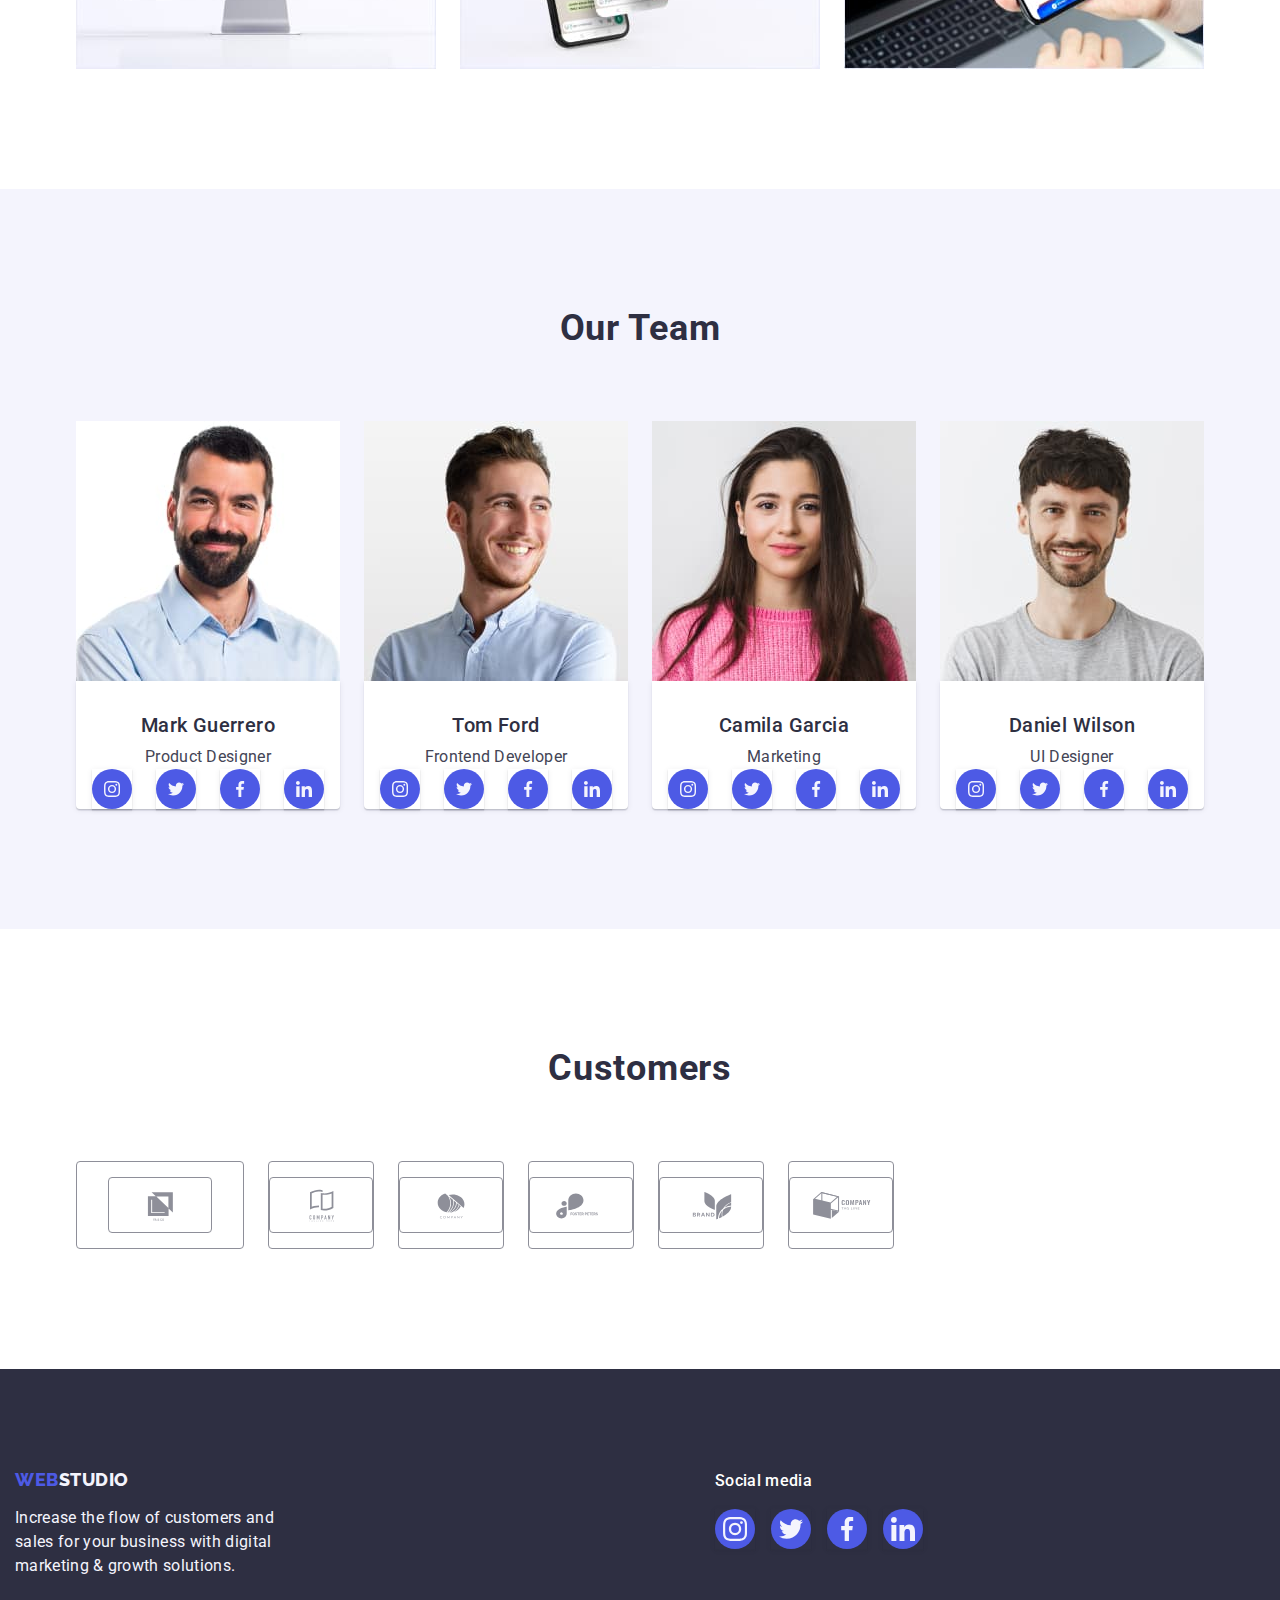
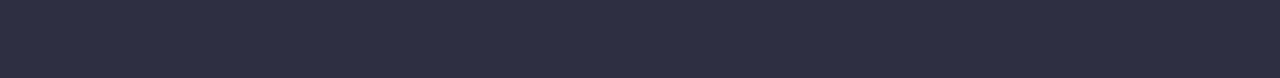
==== commit 35d465eb: "Update 24.10" ====
--- a/index.html
+++ b/index.html
@@ -43,28 +43,28 @@
                 <ul class="list">
                     <li>
                         <div class="values-item">
-                        <svg class="values-icon">
+                        <svg width="64" height="64">
                             <use href="./images/icons.svg#icon-antenna-1"></use>
                         </svg>
                         </div>
                     </li>
                     <li>
                         <div class="values-item">
-                        <svg class="values-icon">
+                        <svg width="64" height="64">
                             <use href="./images/icons.svg#icon-clock-1"></use>
                         </svg>
                         </div>
                     </li>
                     <li>
                         <div class="values-item">
-                        <svg class="values-icon">
+                        <svg width="64" height="64">
                             <use href="./images/icons.svg#icon-diagram-1"></use>
                         </svg>
                         </div>
                     </li>
                     <li>
                         <div class="values-item">
-                        <svg class="values-icon">
+                        <svg width="64" height="64">
                             <use href="./images/icons.svg#icon-astronaut-1"></use>
                         </svg>
                         </div>
@@ -111,28 +111,28 @@
                         <ul class="list team-social-list">
                             <li class="social-item">
                                 <a class="team-links" href="#">
-                                    <svg class="social-links">
+                                    <svg width="16" height="16" class="social-links">
                                         <use href="./images/icons.svg#icon-instagram-2"></use>
                                     </svg>
                                 </a>
                             </li>
                             <li class="social-item">
                                 <a class="team-links" href="#">
-                                    <svg class="social-links">
+                                    <svg width="16" height="16" class="social-links">
                                         <use href="./images/icons.svg#icon-twitter-1"></use>
                                     </svg>
                                 </a>
                             </li>
                             <li class="social-item">
                                 <a class="team-links" href="#">
-                                    <svg class="social-links">
+                                    <svg width="16" height="16" class="social-links">
                                         <use href="./images/icons.svg#icon-facebook-1"></use>
                                     </svg>
                                 </a>
                             </li>
                             <li class="social-item">
                                 <a class="team-links" href="#">
-                                    <svg class="social-links">
+                                    <svg width="16" height="16" class="social-links">
                                         <use href="./images/icons.svg#icon-linkedin-1"></use>
                                     </svg>
                                 </a>
@@ -143,31 +143,31 @@
                     <div class="team-container">
                         <h3 class="header-third">Tom Ford</h3>
                         <p class="desc-header-third">Frontend Developer</p>
-                        <ul class="list">
-                            <li class="social-item">
-                                <a class="team-links" href="#">
-                                    <svg class="social-links">
+                        <ul class="list team-social-list">
+                            <li class="social-item">
+                                <a class="team-links" href="#">
+                                    <svg width="16" height="16" class="social-links">
                                         <use href="./images/icons.svg#icon-instagram-2"></use>
                                     </svg>
                                 </a>
                             </li>
                             <li class="social-item">
                                 <a class="team-links" href="#">
-                                    <svg class="social-links">
+                                    <svg width="16" height="16" class="social-links">
                                         <use href="./images/icons.svg#icon-twitter-1"></use>
                                     </svg>
                                 </a>
                             </li>
                             <li class="social-item">
                                 <a class="team-links" href="#">
-                                    <svg class="social-links">
+                                    <svg width="16" height="16" class="social-links">
                                         <use href="./images/icons.svg#icon-facebook-1"></use>
                                     </svg>
                                 </a>
                             </li>
                             <li class="social-item">
                                 <a class="team-links" href="#">
-                                    <svg class="social-links">
+                                    <svg width="16" height="16" class="social-links">
                                         <use href="./images/icons.svg#icon-linkedin-1"></use>
                                     </svg>
                                 </a>
@@ -178,31 +178,31 @@
                     <div class="team-container">
                         <h3 class="header-third">Camila Garcia</h3>
                         <p class="desc-header-third">Marketing</p>
-                            <ul class="list">
+                            <ul class="list team-social-list">
                                 <li class="social-item">
                                     <a class="team-links" href="#">
-                                        <svg class="social-links">
+                                        <svg width="16" height="16" class="social-links">
                                             <use href="./images/icons.svg#icon-instagram-2"></use>
                                         </svg>
                                     </a>
                                 </li>
                                 <li class="social-item">
                                     <a class="team-links" href="#">
-                                        <svg class="social-links">
+                                        <svg width="16" height="16" class="social-links">
                                             <use href="./images/icons.svg#icon-twitter-1"></use>
                                         </svg>
                                     </a>
                                 </li>
                                 <li class="social-item">
                                     <a class="team-links" href="#">
-                                        <svg class="social-links">
+                                        <svg width="16" height="16" class="social-links">
                                             <use href="./images/icons.svg#icon-facebook-1"></use>
                                         </svg>
                                     </a>
                                 </li>
                                 <li class="social-item">
                                     <a class="team-links" href="#">
-                                        <svg class="social-links">
+                                        <svg width="16" height="16" class="social-links">
                                             <use href="./images/icons.svg#icon-linkedin-1"></use>
                                         </svg>
                                     </a>
@@ -213,31 +213,31 @@
                     <div class="team-container">
                         <h3 class="header-third">Daniel Wilson</h3>
                         <p class="desc-header-third">UI Designer</p>
-                        <ul class="list">
-                            <li class="social-item">
-                                <a class="team-links" href="#">
-                                    <svg class="social-links">
+                        <ul class="list team-social-list">
+                            <li class="social-item">
+                                <a class="team-links" href="#">
+                                    <svg width="16" height="16" class="social-links">
                                         <use href="./images/icons.svg#icon-instagram-2"></use>
                                     </svg>
                                 </a>
                             </li>
                             <li class="social-item">
                                 <a class="team-links" href="#">
-                                    <svg class="social-links">
+                                    <svg width="16" height="16" class="social-links">
                                         <use href="./images/icons.svg#icon-twitter-1"></use>
                                     </svg>
                                 </a>
                             </li>
                             <li class="social-item">
                                 <a class="team-links" href="#">
-                                    <svg class="social-links">
+                                    <svg width="16" height="16" class="social-links">
                                         <use href="./images/icons.svg#icon-facebook-1"></use>
                                     </svg>
                                 </a>
                             </li>
                             <li class="social-item">
                                 <a class="team-links" href="#">
-                                    <svg class="social-links">
+                                    <svg width="16" height="16" class="social-links">
                                         <use href="./images/icons.svg#icon-linkedin-1"></use>
                                     </svg>
                                 </a>
@@ -251,44 +251,44 @@
             <div class="container">
                 <h2 class="sec-header">Customers</h2>
                 <ul class="list custom-list">
-                    <li class="">
-                        <a class="custom-link" href="#">
-                        <svg class="custom-item">
+                    <li class="custom-elem">
+                        <a class="custom-link" href="#">
+                        <svg width="104" height="56" class="custom-item">
                             <use href="./images/icons.svg#icon-Client-1"></use>
                         </svg>
                         </a>
                     </li>
                     <li class="">
                         <a class="custom-link" href="#">
-                        <svg class="custom-item">
+                        <svg width="104" height="56" class="custom-item">
                             <use href="./images/icons.svg#icon-Client-2"></use>
                         </svg>
                         </a>
                     </li>
                     <li class="">
                         <a class="custom-link" href="#">
-                        <svg class="custom-item">
+                        <svg width="104" height="56" class="custom-item">
                             <use href="./images/icons.svg#icon-Client-3"></use>
                         </svg>
                         </a>
                     </li>
                     <li class="">
                         <a class="custom-link" href="#">
-                        <svg class="custom-item">
+                        <svg width="104" height="56" class="custom-item">
                             <use href="./images/icons.svg#icon-Client-4"></use>
                         </svg>
                         </a>
                     </li>
                     <li class="">
                         <a class="custom-link" href="#">
-                        <svg class="custom-item">
+                        <svg width="104" height="56" class="custom-item">
                             <use href="./images/icons.svg#icon-Client-5"></use>
                         </svg>
                         </a>
                     </li>
                     <li class="">
                         <a class="custom-link" href="#">
-                        <svg class="custom-item">
+                        <svg width="104" height="56" class="custom-item">
                             <use href="./images/icons.svg#icon-Client-6"></use>
                         </svg>
                         </a>
@@ -298,42 +298,45 @@
         </section>
     </main>
     <footer class="foo-section">
-        <div class="container foo-container">
-            <a class="logo foo-block" href="./index.html">Web<span class="link-foo">Studio</span></a>
-            <p class="paragraph-foo">Increase the flow of customers and sales for your business with digital marketing & growth solutions.</p>
-        </div>
-        <div class="container foo-socials">
-            <p class="social-media">Social media</p>
-            <ul class="list foo-social-list">
-                <li class="social-item">
-                    <a class="team-links" href="#">
-                        <svg class="foo-icon" width="24" height="24">
-                            <use href="./images/icons.svg#icon-instagram-2"></use>
-                        </svg>
-                    </a>
-                </li>
-                <li class="social-item">
-                    <a class="team-links" href="#">
-                        <svg class="foo-icon" width="24" height="24">
-                            <use href="./images/icons.svg#icon-twitter-1"></use>
-                        </svg>
-                    </a>
-                </li>
-                <li class="social-item">
-                    <a class="team-links" href="#">
-                        <svg class="foo-icon" width="24" height="24">
-                            <use href="./images/icons.svg#icon-facebook-1"></use>
-                        </svg>
-                    </a>
-                </li>
-                <li class="social-item">
-                    <a class="team-links" href="#">
-                        <svg class="foo-icon" width="24" height="24">
-                            <use href="./images/icons.svg#icon-linkedin-1"></use>
-                        </svg>
-                    </a>
-                </li>
-            </ul>
+        <div class="foo-all">
+            <div class="container foo-container">
+                <a class="logo foo-block" href="./index.html">Web<span class="link-foo">Studio</span></a>
+                <p class="paragraph-foo">Increase the flow of customers and sales for your business with digital marketing &
+                    growth solutions.</p>
+            </div>
+            <div class="container foo-socials">
+                <p class="social-media">Social media</p>
+                <ul class="list foo-social-list">
+                    <li class="social-item">
+                        <a class="team-links" href="#">
+                            <svg class="foo-icon" width="24" height="24">
+                                <use href="./images/icons.svg#icon-instagram-2"></use>
+                            </svg>
+                        </a>
+                    </li>
+                    <li class="social-item">
+                        <a class="team-links" href="#">
+                            <svg class="foo-icon" width="24" height="24">
+                                <use href="./images/icons.svg#icon-twitter-1"></use>
+                            </svg>
+                        </a>
+                    </li>
+                    <li class="social-item">
+                        <a class="team-links" href="#">
+                            <svg class="foo-icon" width="24" height="24">
+                                <use href="./images/icons.svg#icon-facebook-1"></use>
+                            </svg>
+                        </a>
+                    </li>
+                    <li class="social-item">
+                        <a class="team-links" href="#">
+                            <svg class="foo-icon" width="24" height="24">
+                                <use href="./images/icons.svg#icon-linkedin-1"></use>
+                            </svg>
+                        </a>
+                    </li>
+                </ul>
+            </div>
         </div>
     </footer>
 </body>
--- a/css/styles.css
+++ b/css/styles.css
@@ -97,7 +97,7 @@
 
 .link-port:hover,
 .link-port:focus {
-    box-shadow: 0px 1px 6px rgba(46, 47, 66, 0.08), 0px 1px 1px rbga(46, 47, 66, 0.16), 0px 2px 1px rgba(46, 47, 66, 0.08);
+    box-shadow: 0px 1px 6px rgba(46, 47, 66, 0.08), 0px 1px 1px rgba(46, 47, 66, 0.16), 0px 2px 1px rgba(0, 0, 0, 0.08);
 }
 
 .address-link {
@@ -368,16 +368,11 @@
     margin-bottom: 8px;
 }
 
-.values-icon {
-    width: 64px;
-    height: 64px;
-
-}
-
 .social-item {
     display:inline;
     height: 40px;
     width: 40px;
+    box-shadow: 0px 1px 6px rgba(46, 47, 66, 0.08), 0px 1px 1px rgba(46, 47, 66, 0.16), 0px 2px 1px rgba(46, 47, 66, 0.08);
 }
 
 .team-links {
@@ -394,7 +389,7 @@
 
 .team-links:hover,
 .team-links:focus {
-    background-color: #31d0aa;
+    background-color: #404bbf;
 }
 
 .social-links {
@@ -466,4 +461,14 @@
 
 .foo-icon {
     fill: #f4f4fd;
+}
+
+.custom-elem {
+    width: calc((100% - 120px) / 6);
+    height: 88px;
+}
+
+.foo-all {
+    display:flex;
+    align-items: baseline;
 }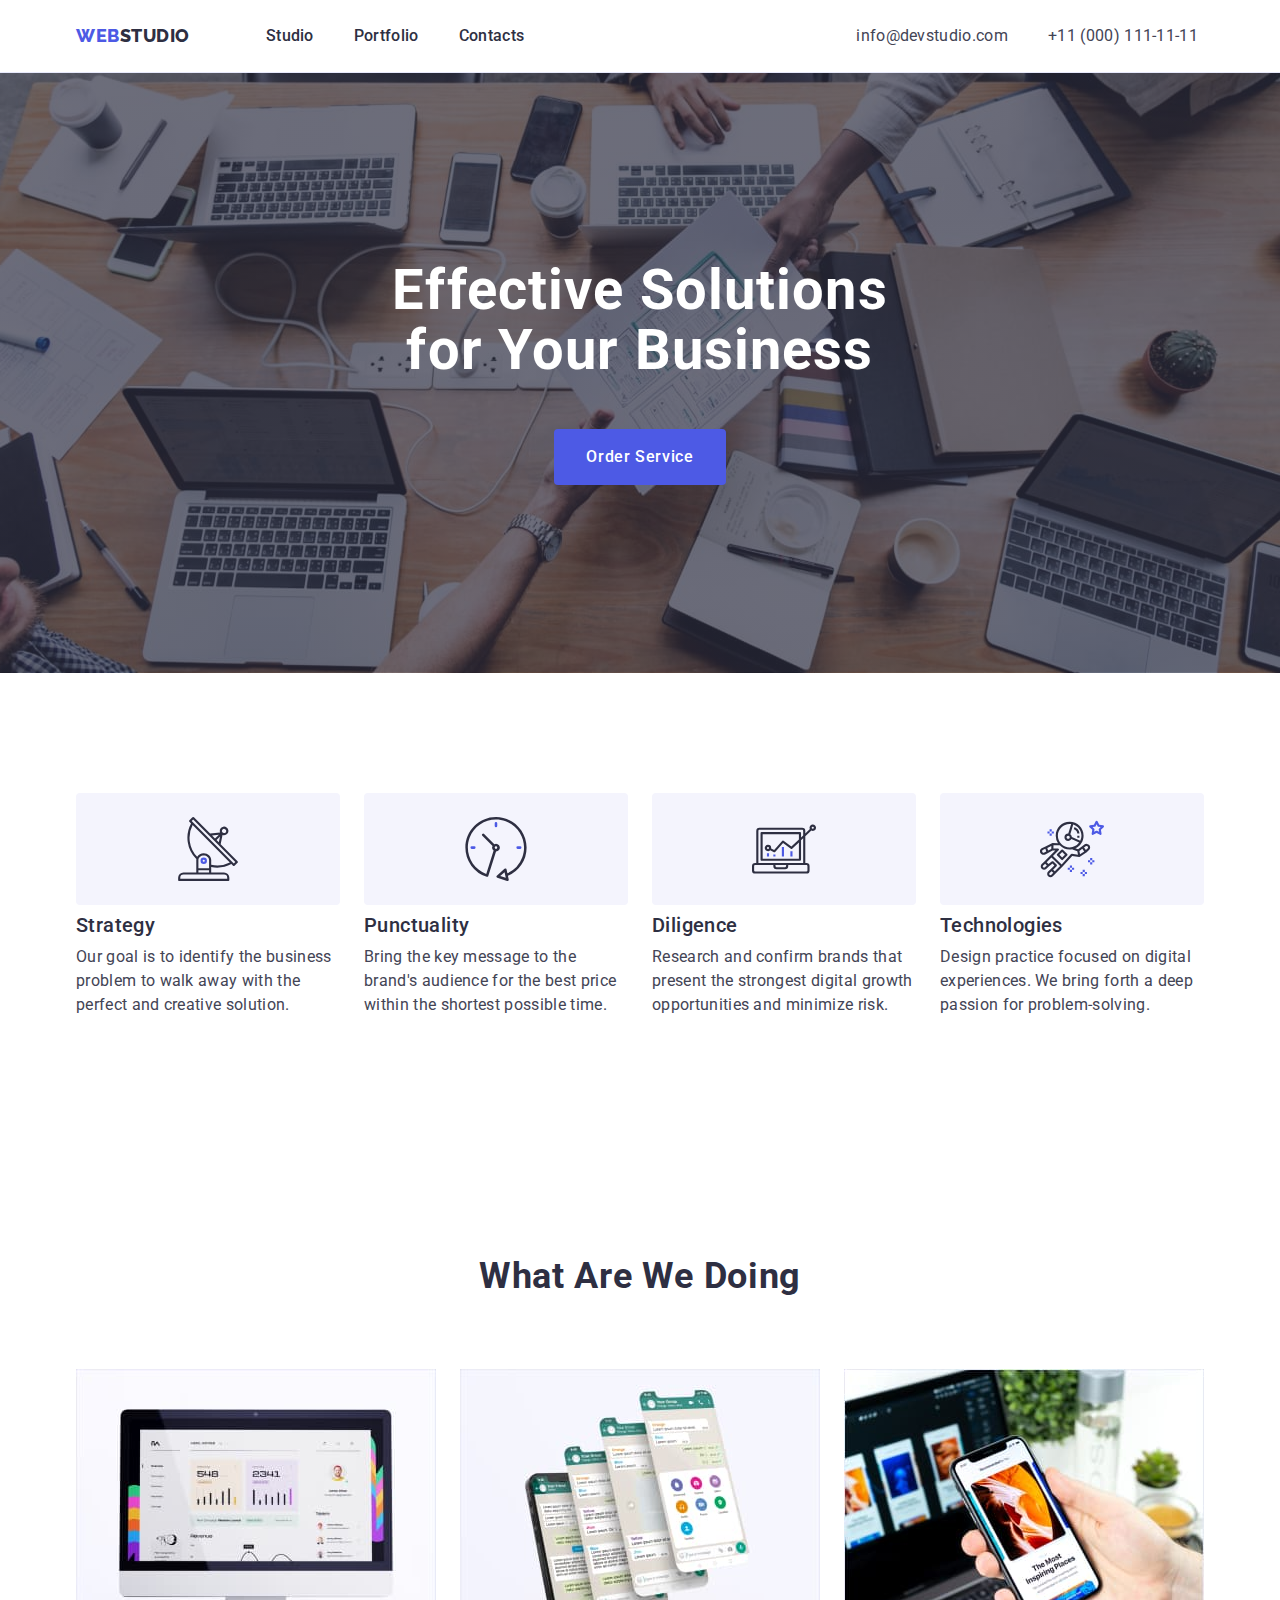
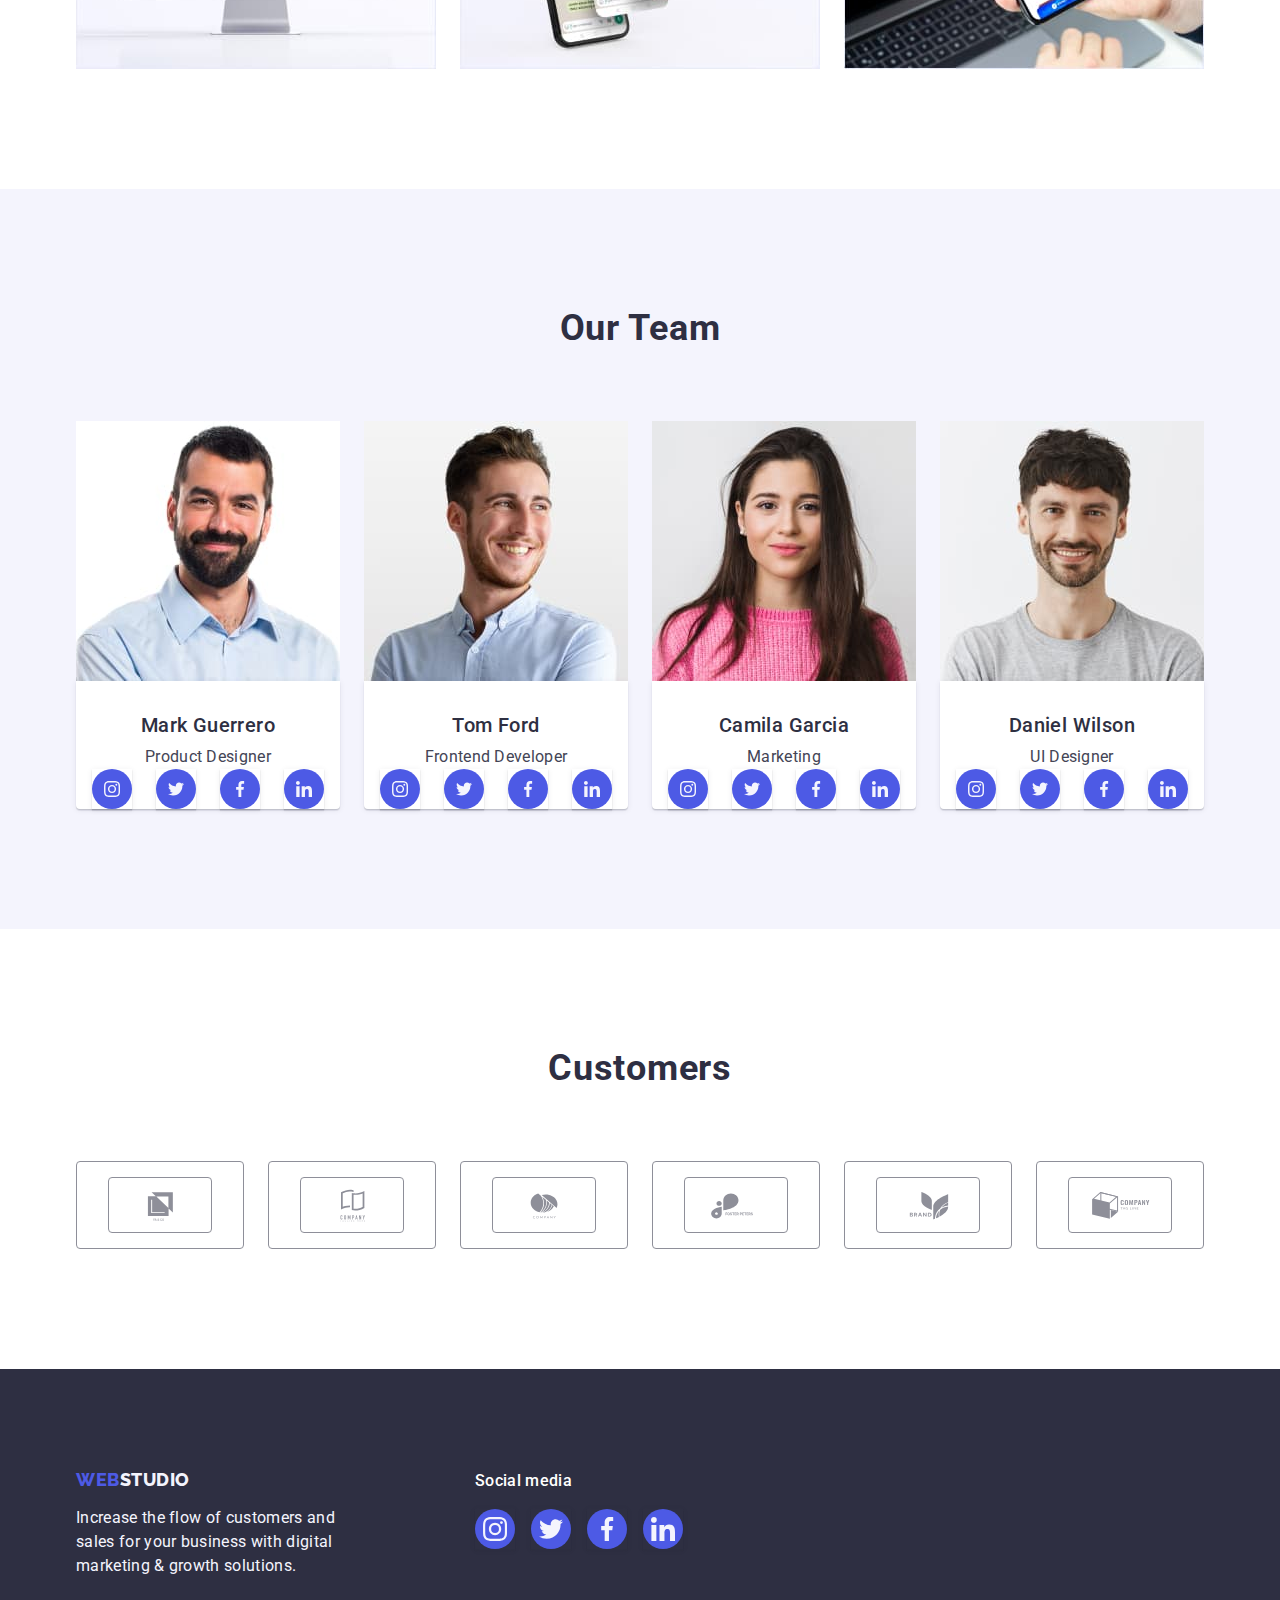
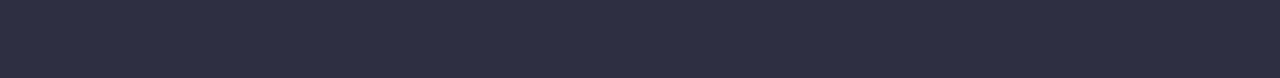
==== commit 25e65f59: "Update 24.10" ====
--- a/index.html
+++ b/index.html
@@ -258,35 +258,35 @@
                         </svg>
                         </a>
                     </li>
-                    <li class="">
+                    <li class="custom-elem">
                         <a class="custom-link" href="#">
                         <svg width="104" height="56" class="custom-item">
                             <use href="./images/icons.svg#icon-Client-2"></use>
                         </svg>
                         </a>
                     </li>
-                    <li class="">
+                    <li class="custom-elem">
                         <a class="custom-link" href="#">
                         <svg width="104" height="56" class="custom-item">
                             <use href="./images/icons.svg#icon-Client-3"></use>
                         </svg>
                         </a>
                     </li>
-                    <li class="">
+                    <li class="custom-elem">
                         <a class="custom-link" href="#">
                         <svg width="104" height="56" class="custom-item">
                             <use href="./images/icons.svg#icon-Client-4"></use>
                         </svg>
                         </a>
                     </li>
-                    <li class="">
+                    <li class="custom-elem">
                         <a class="custom-link" href="#">
                         <svg width="104" height="56" class="custom-item">
                             <use href="./images/icons.svg#icon-Client-5"></use>
                         </svg>
                         </a>
                     </li>
-                    <li class="">
+                    <li class="custom-elem">
                         <a class="custom-link" href="#">
                         <svg width="104" height="56" class="custom-item">
                             <use href="./images/icons.svg#icon-Client-6"></use>
@@ -298,8 +298,8 @@
         </section>
     </main>
     <footer class="foo-section">
-        <div class="foo-all">
-            <div class="container foo-container">
+        <div class="container foo-all">
+            <div class="foo-container">
                 <a class="logo foo-block" href="./index.html">Web<span class="link-foo">Studio</span></a>
                 <p class="paragraph-foo">Increase the flow of customers and sales for your business with digital marketing &
                     growth solutions.</p>
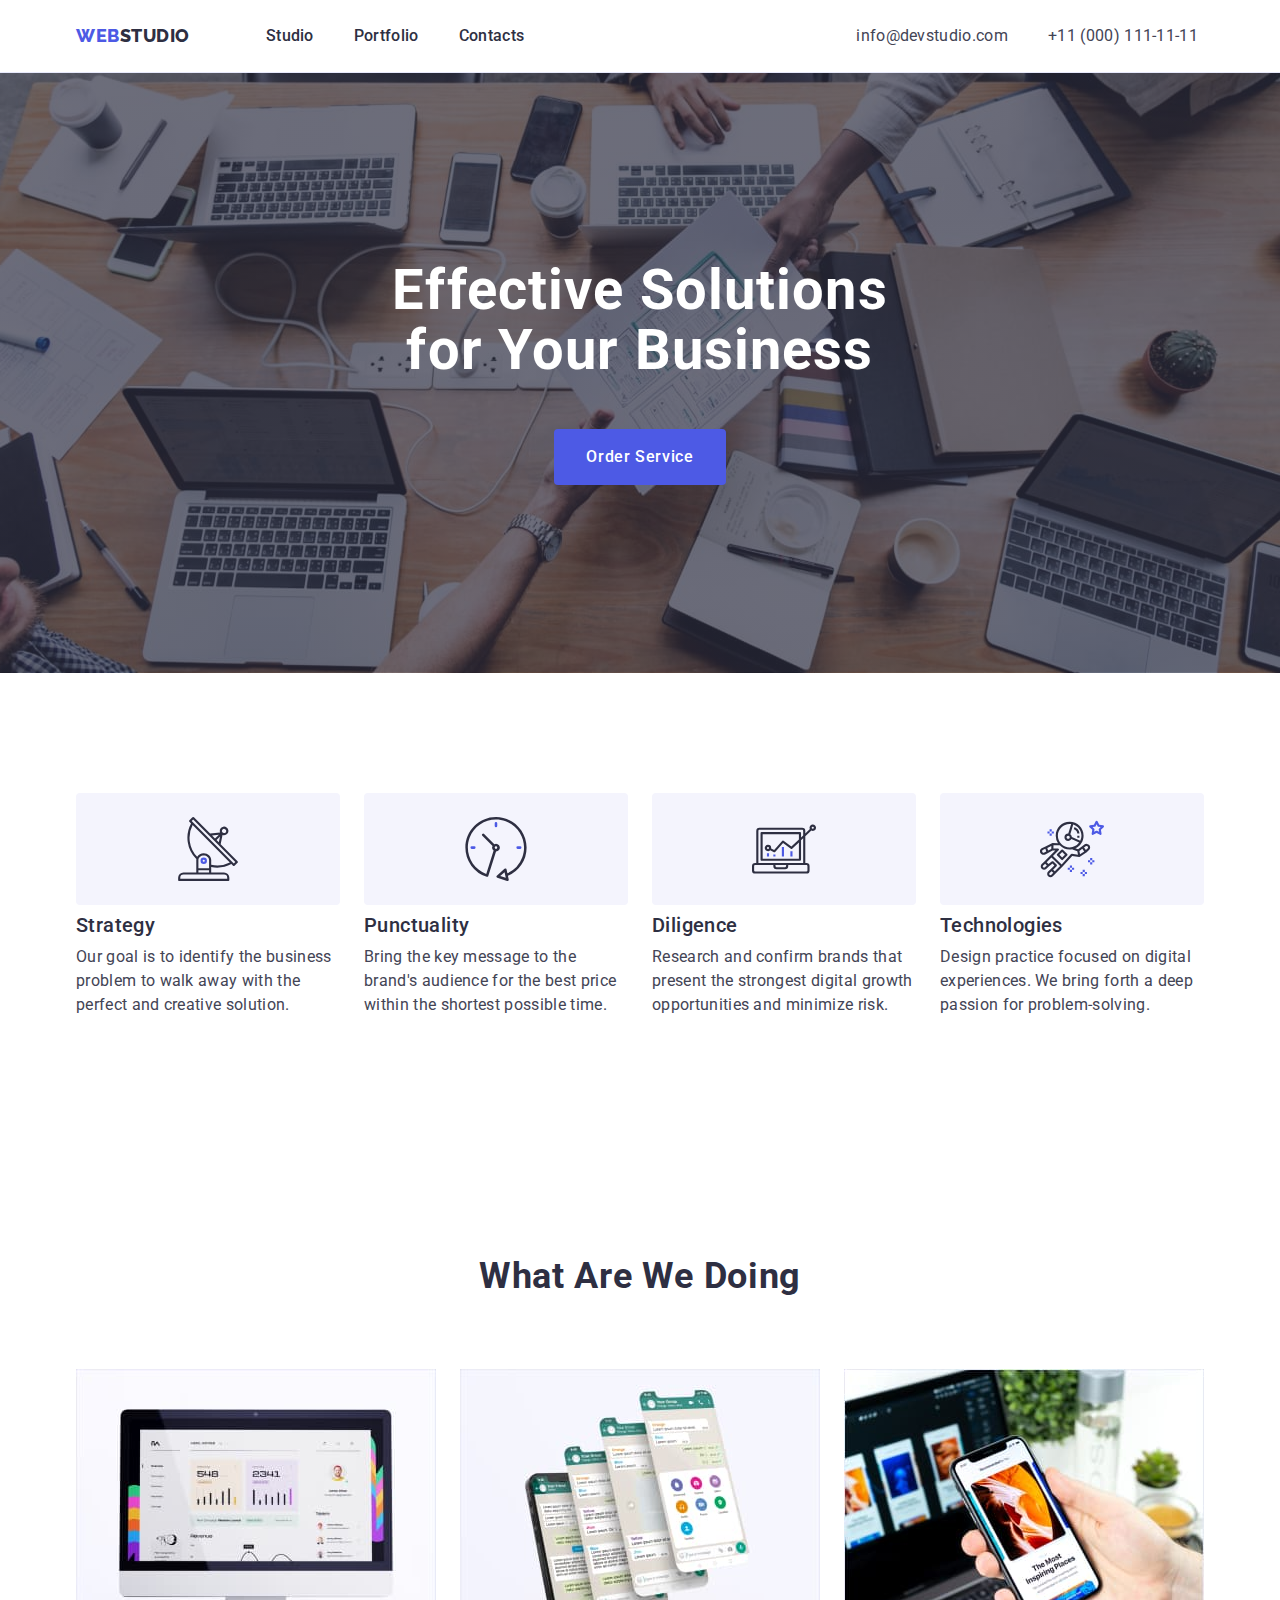
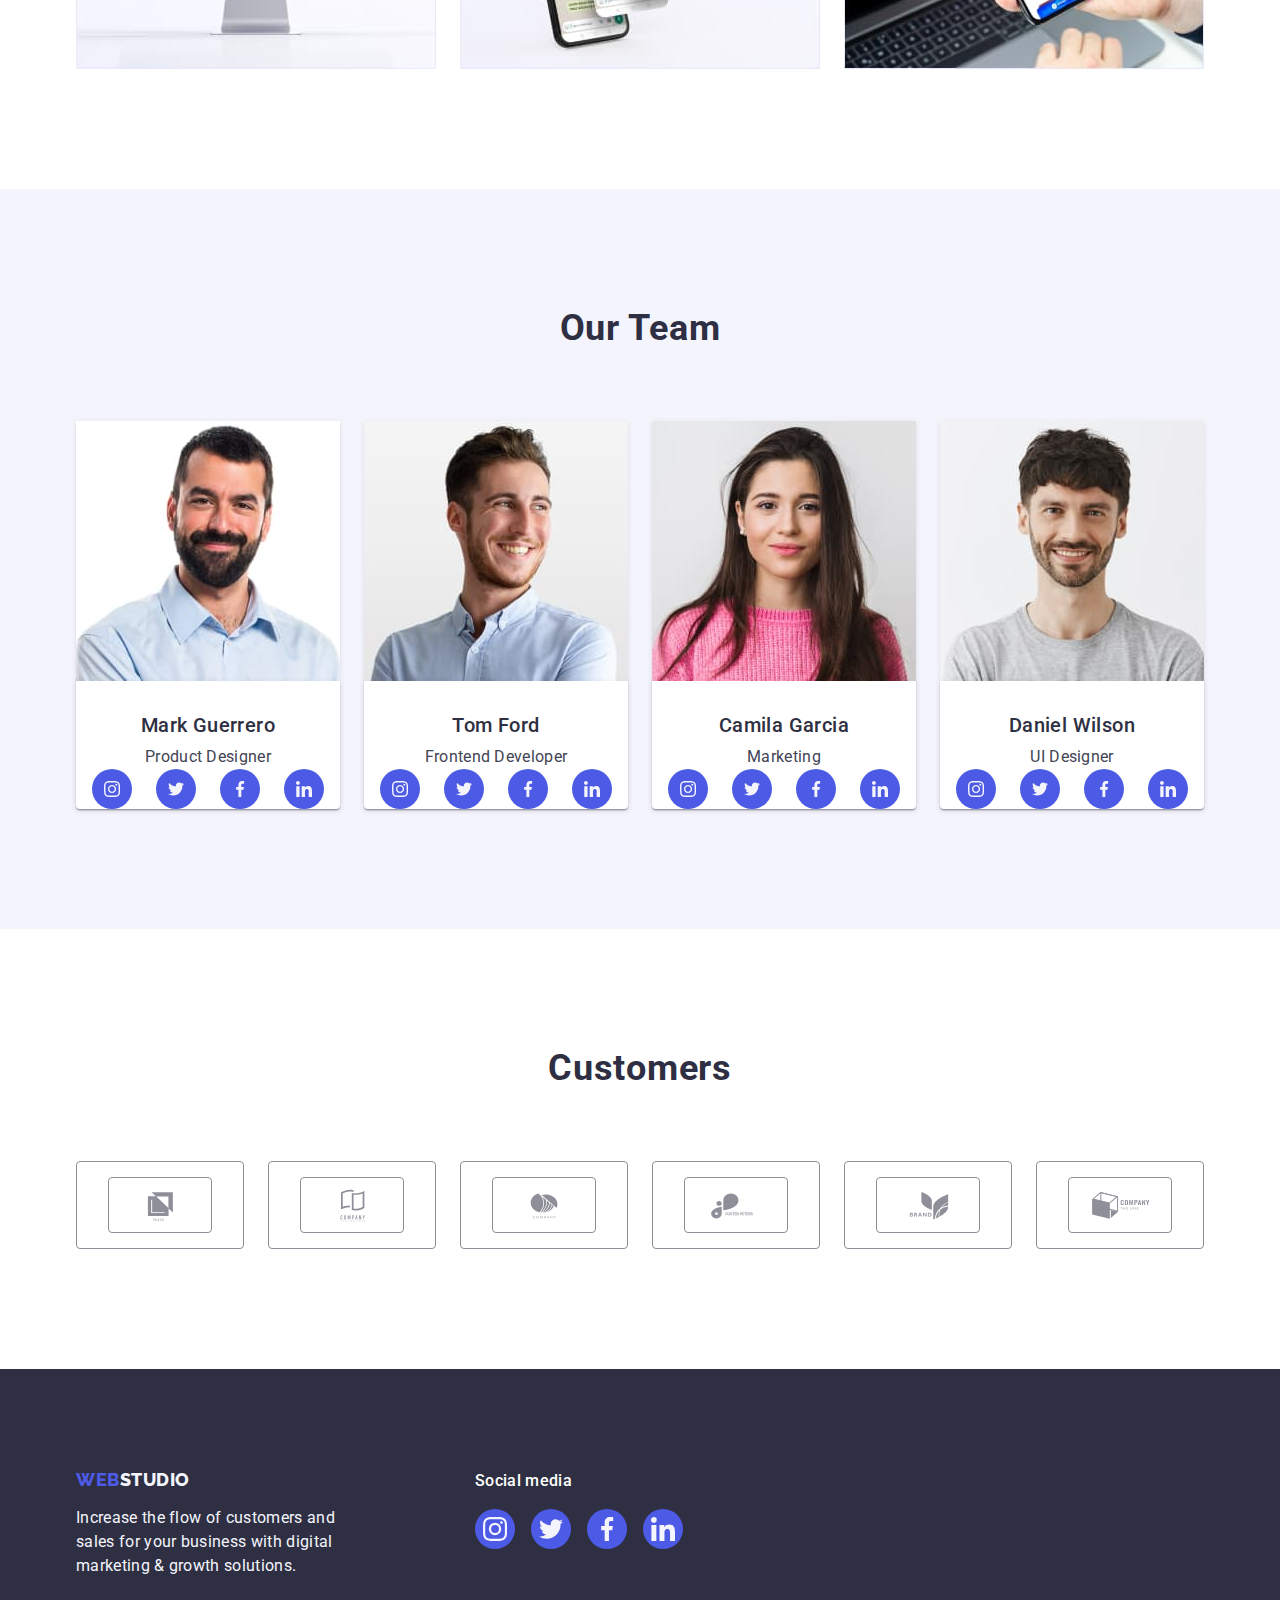
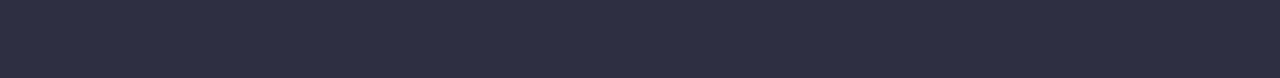
==== commit 29a22294: "Update 24.10" ====
--- a/index.html
+++ b/index.html
@@ -308,28 +308,28 @@
                 <p class="social-media">Social media</p>
                 <ul class="list foo-social-list">
                     <li class="social-item">
-                        <a class="team-links" href="#">
+                        <a class="foo-team-links" href="#">
                             <svg class="foo-icon" width="24" height="24">
                                 <use href="./images/icons.svg#icon-instagram-2"></use>
                             </svg>
                         </a>
                     </li>
                     <li class="social-item">
-                        <a class="team-links" href="#">
+                        <a class="foo-team-links" href="#">
                             <svg class="foo-icon" width="24" height="24">
                                 <use href="./images/icons.svg#icon-twitter-1"></use>
                             </svg>
                         </a>
                     </li>
                     <li class="social-item">
-                        <a class="team-links" href="#">
+                        <a class="foo-team-links" href="#">
                             <svg class="foo-icon" width="24" height="24">
                                 <use href="./images/icons.svg#icon-facebook-1"></use>
                             </svg>
                         </a>
                     </li>
                     <li class="social-item">
-                        <a class="team-links" href="#">
+                        <a class="foo-team-links" href="#">
                             <svg class="foo-icon" width="24" height="24">
                                 <use href="./images/icons.svg#icon-linkedin-1"></use>
                             </svg>
--- a/css/styles.css
+++ b/css/styles.css
@@ -243,6 +243,7 @@
     background-color: #FFFFFF;
     width:calc((100%-72px)/4);
     border-radius:0px 0px 4px 4px;
+    box-shadow: 0px 1px 6px rgba(46, 47, 66, 0.08), 0px 1px 1px rgba(46, 47, 66, 0.16), 0px 2px 1px rgba(46, 47, 66, 0.08);
 }
 
 .paragraph-foo {
@@ -372,7 +373,6 @@
     display:inline;
     height: 40px;
     width: 40px;
-    box-shadow: 0px 1px 6px rgba(46, 47, 66, 0.08), 0px 1px 1px rgba(46, 47, 66, 0.16), 0px 2px 1px rgba(46, 47, 66, 0.08);
 }
 
 .team-links {
@@ -385,6 +385,23 @@
     background-color: var(--iris);
     border-radius:50%;
     gap: 24px;
+}
+
+.foo-team-links {
+    display: flex;
+    width: 100%;
+    height: 100%;
+    align-items: center;
+    justify-content: center;
+    color: var(--cloud);
+    background-color: var(--iris);
+    border-radius: 50%;
+    gap: 24px;
+}
+
+.foo-team-links:hover,
+.foo-team-links:focus {
+    background-color: #31d0aa;
 }
 
 .team-links:hover,
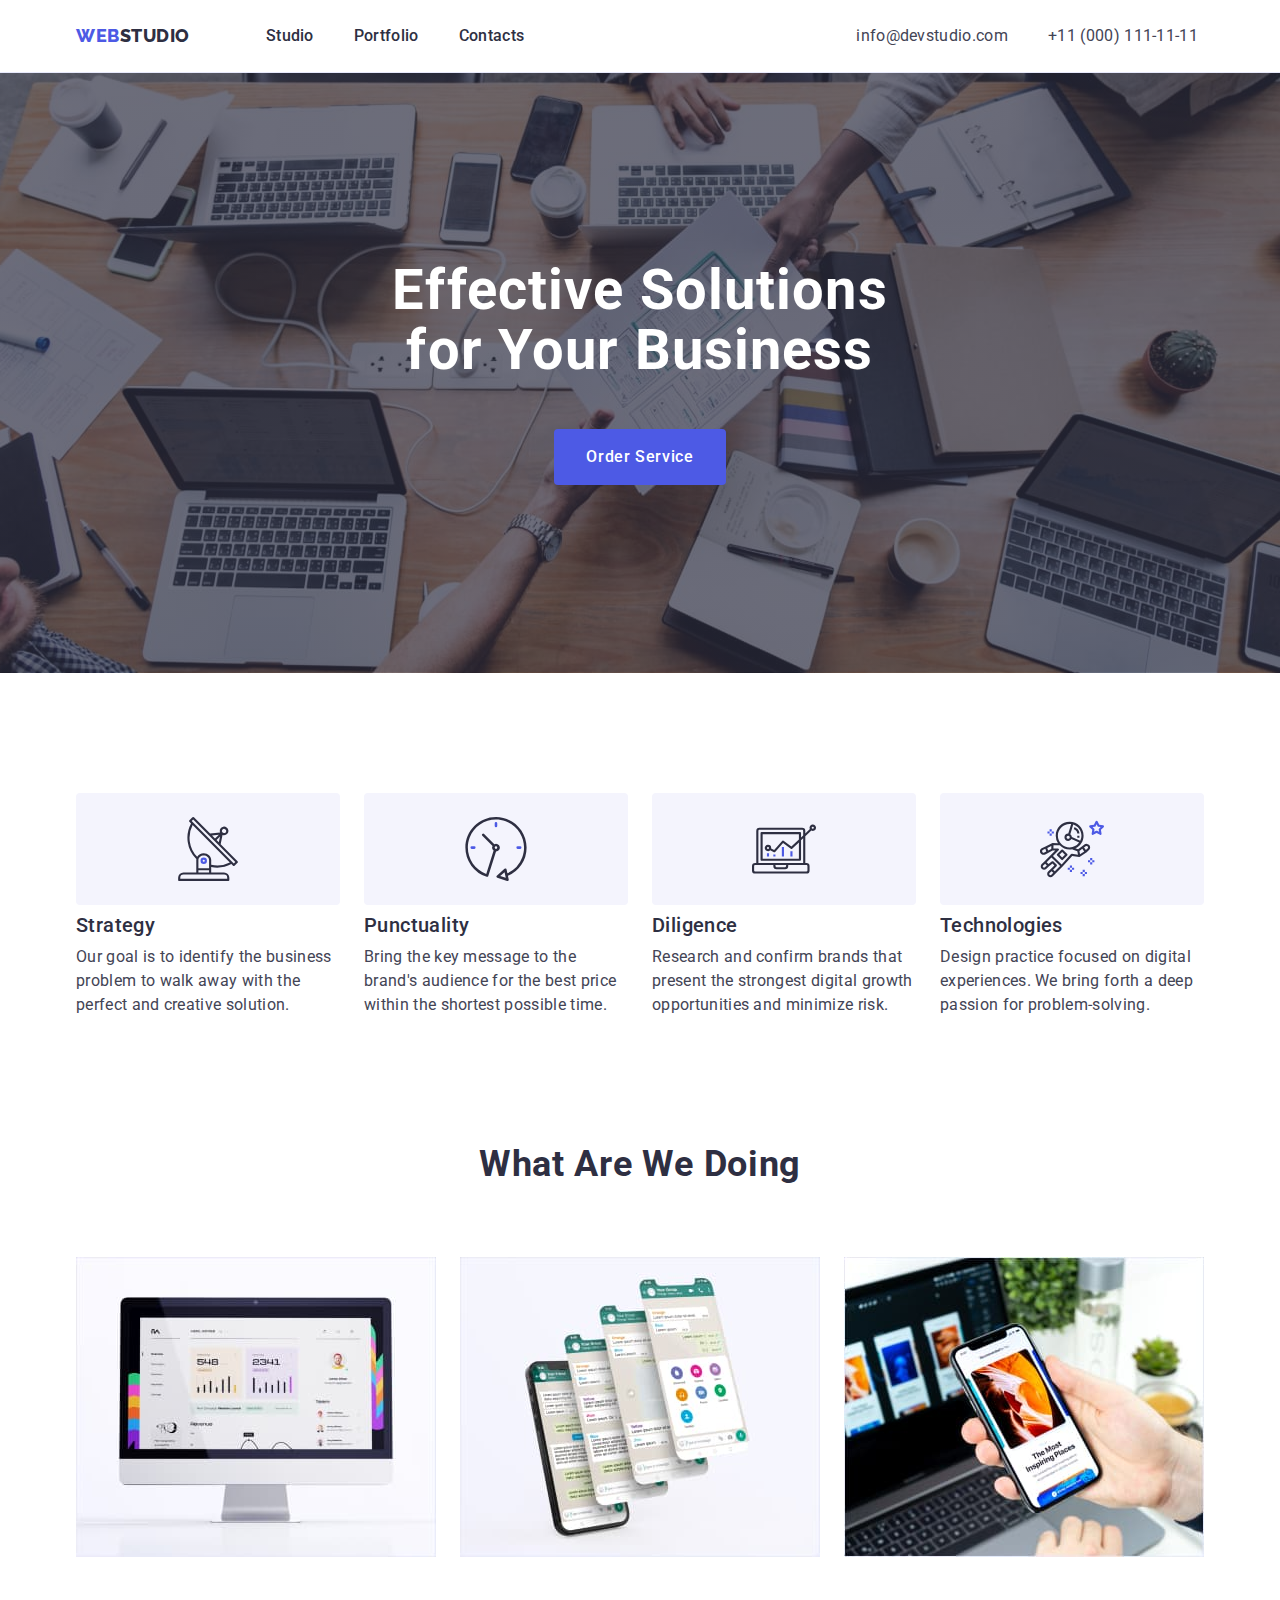
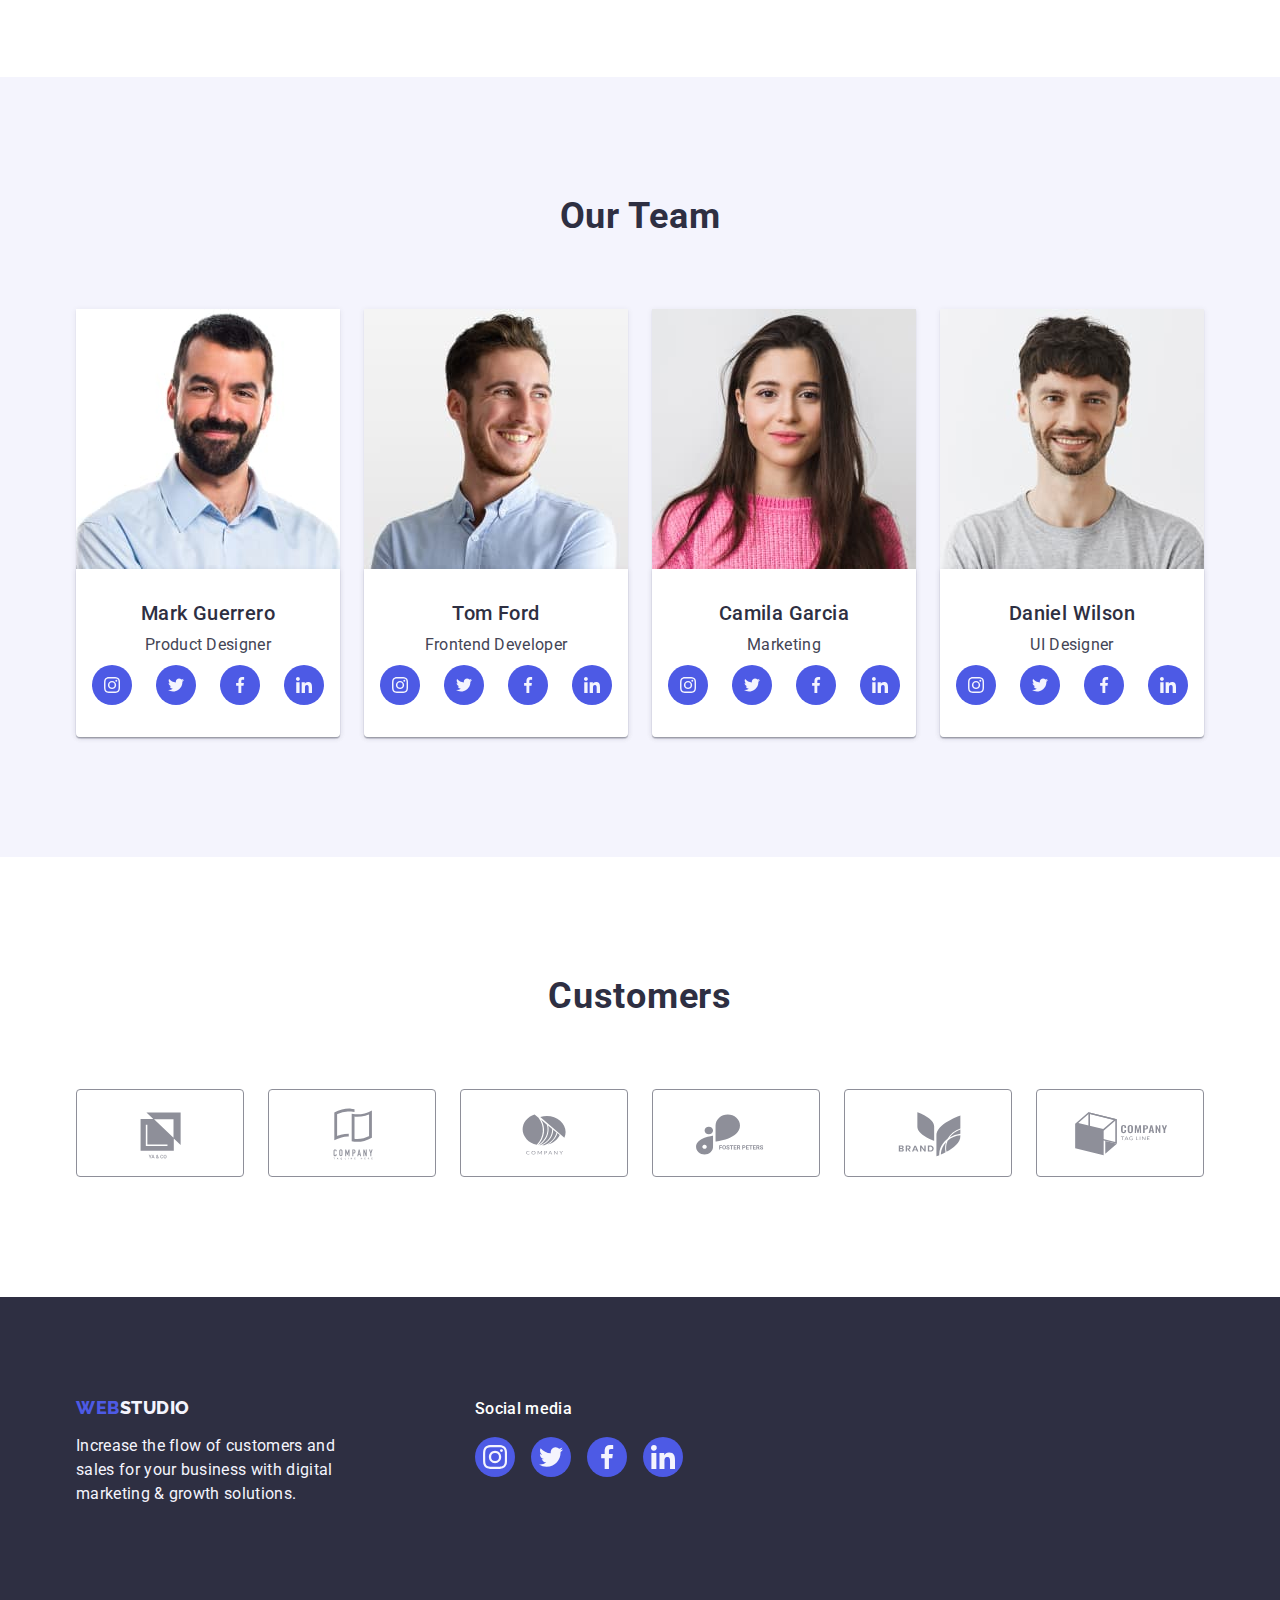
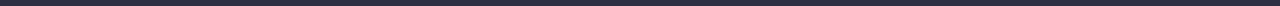
==== commit 4ef53663: "Update 26.10" ====
--- a/index.html
+++ b/index.html
@@ -90,7 +90,7 @@
                 </ul>
             </div>
         </section>
-        <section class="section">
+        <section class="section-three">
             <div class="container">
                 <h2 class="sec-header">What Are We Doing</h2>
                 <ul class="list">
--- a/css/styles.css
+++ b/css/styles.css
@@ -52,6 +52,9 @@
     padding-block: 120px;
 }
 
+.section-three {
+    padding-bottom: 120px;
+}
 .navigation {
     text-decoration: none;
     font-weight: 500;
@@ -91,8 +94,9 @@
 }
 
 .link-port {
-    padding: 0 0 32px 0;
     display:block;
+    color: #2E2F42;
+    text-decoration: none;
 }
 
 .link-port:hover,
@@ -173,6 +177,7 @@
     max-width: 1440px;
     background-repeat: no-repeat;
     background-position: center;
+    margin:auto auto;
 }
 
 .header-third {
@@ -187,6 +192,7 @@
 .desc-header-third {
     color: var(--slate);
     letter-spacing: 0.02em;
+    margin-bottom:8px;
 }
 
 .btn {
@@ -310,7 +316,6 @@
     background-color: var(--white);
     box-shadow: 0px 1px 6px rgba(46, 47, 66, 0.08), 0px 1px 1px rgba(46, 47, 66, 0.16), 0px 2px 1px rgba(46, 47, 66, 0.08);
     display: inline-flex;
-    padding-bottom: 0px;
     flex-direction: column;
     justify-content: center;
     align-items: center;
@@ -342,11 +347,6 @@
     background-color: var(--white);
 }
 
-.portfolio-elements:hover,
-.portfolio-elements:focus {
-    box-shadow: 0px 2px 1px 0px rgba(46, 47, 66, 0.08), 0px 1px 1px 0px rgba(46, 47, 66, 0.16), 0px 1px 6px 0px rgba(46, 47, 66, 0.08);
-}
-
 .desc-portfolio-element {
     padding: 32px 16px;
     border: 1px solid #e7e9fc;
@@ -424,16 +424,14 @@
 
 .custom-item {
     display:block;
-    width: 104px;
-    height: 56px;
     align-items: center;
     justify-content: center;
     box-sizing: border-box;
     flex-shrink: 0;
     border-radius: 4px;
-    border: 1px solid #8E8F99;
-    gap:24px;
     fill:currentColor;
+    width: 100%;
+    height:100%;
 }
 
 .team-social-list {
